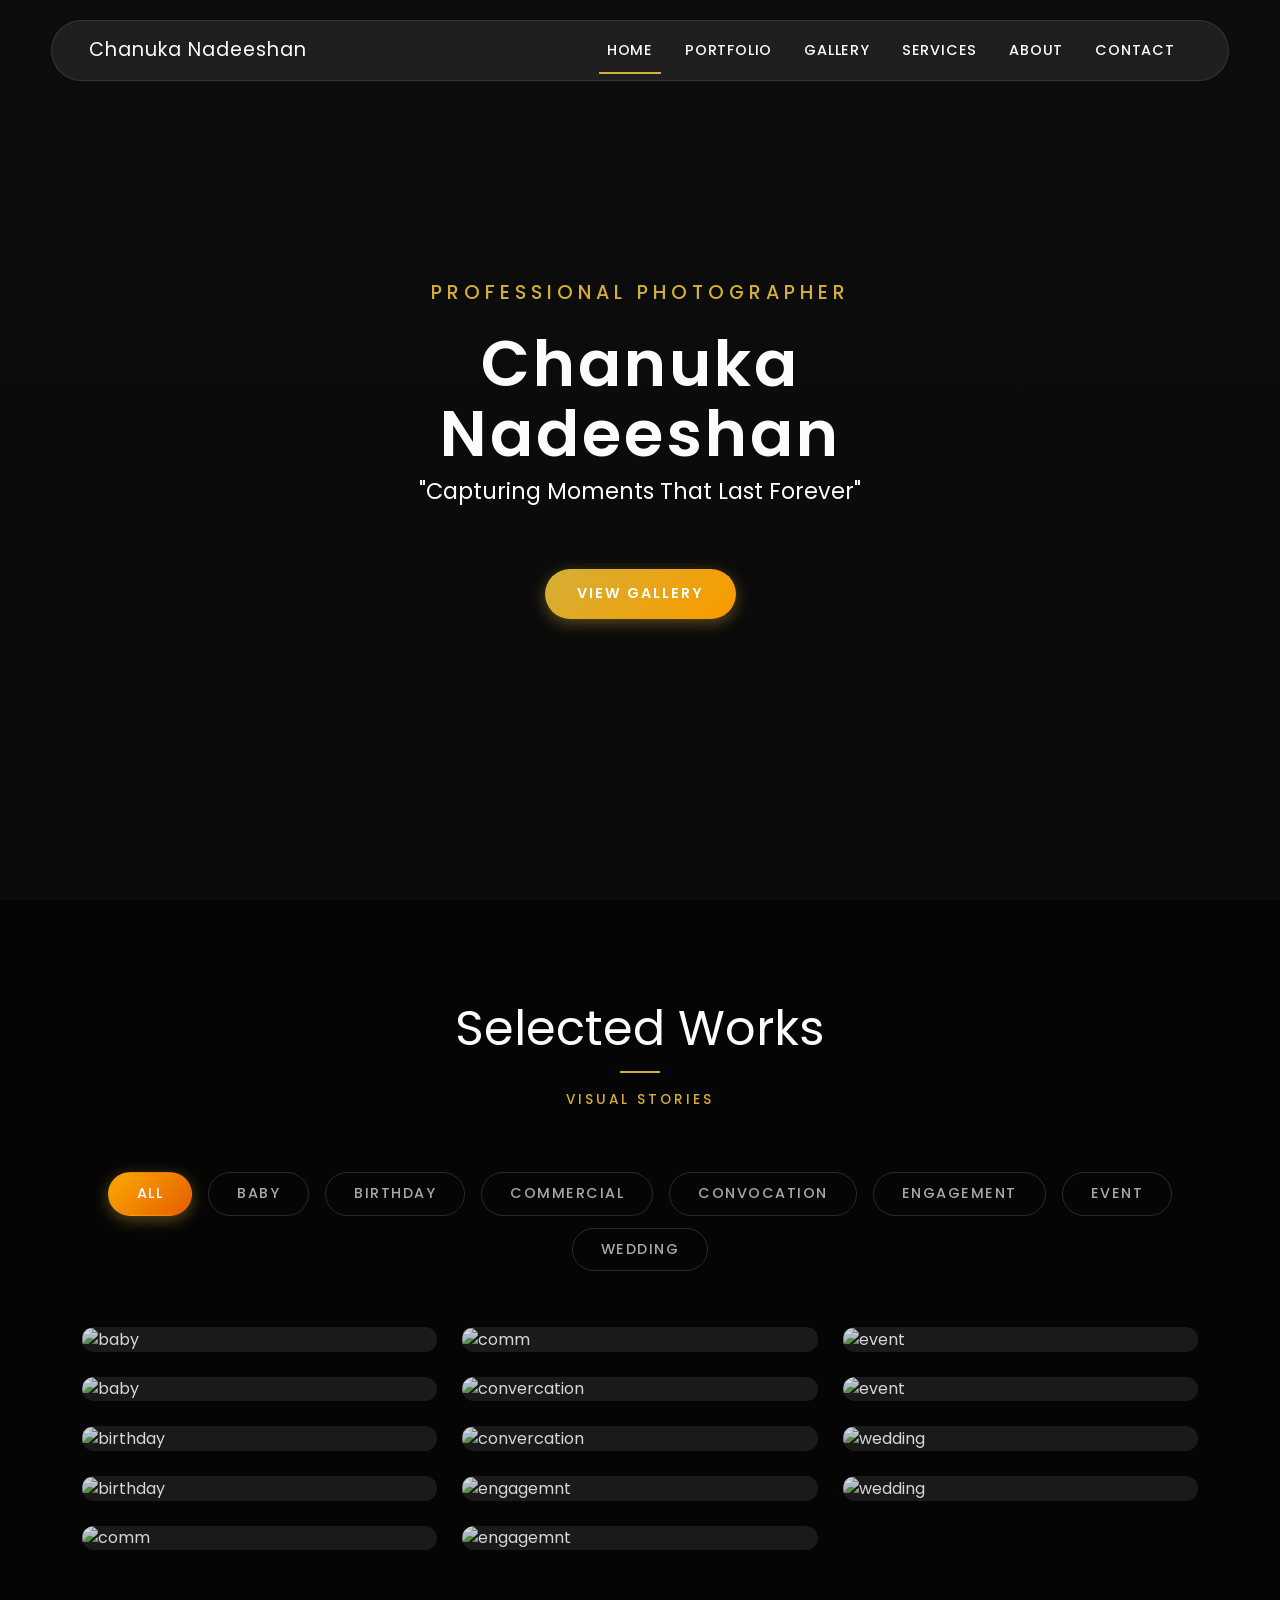
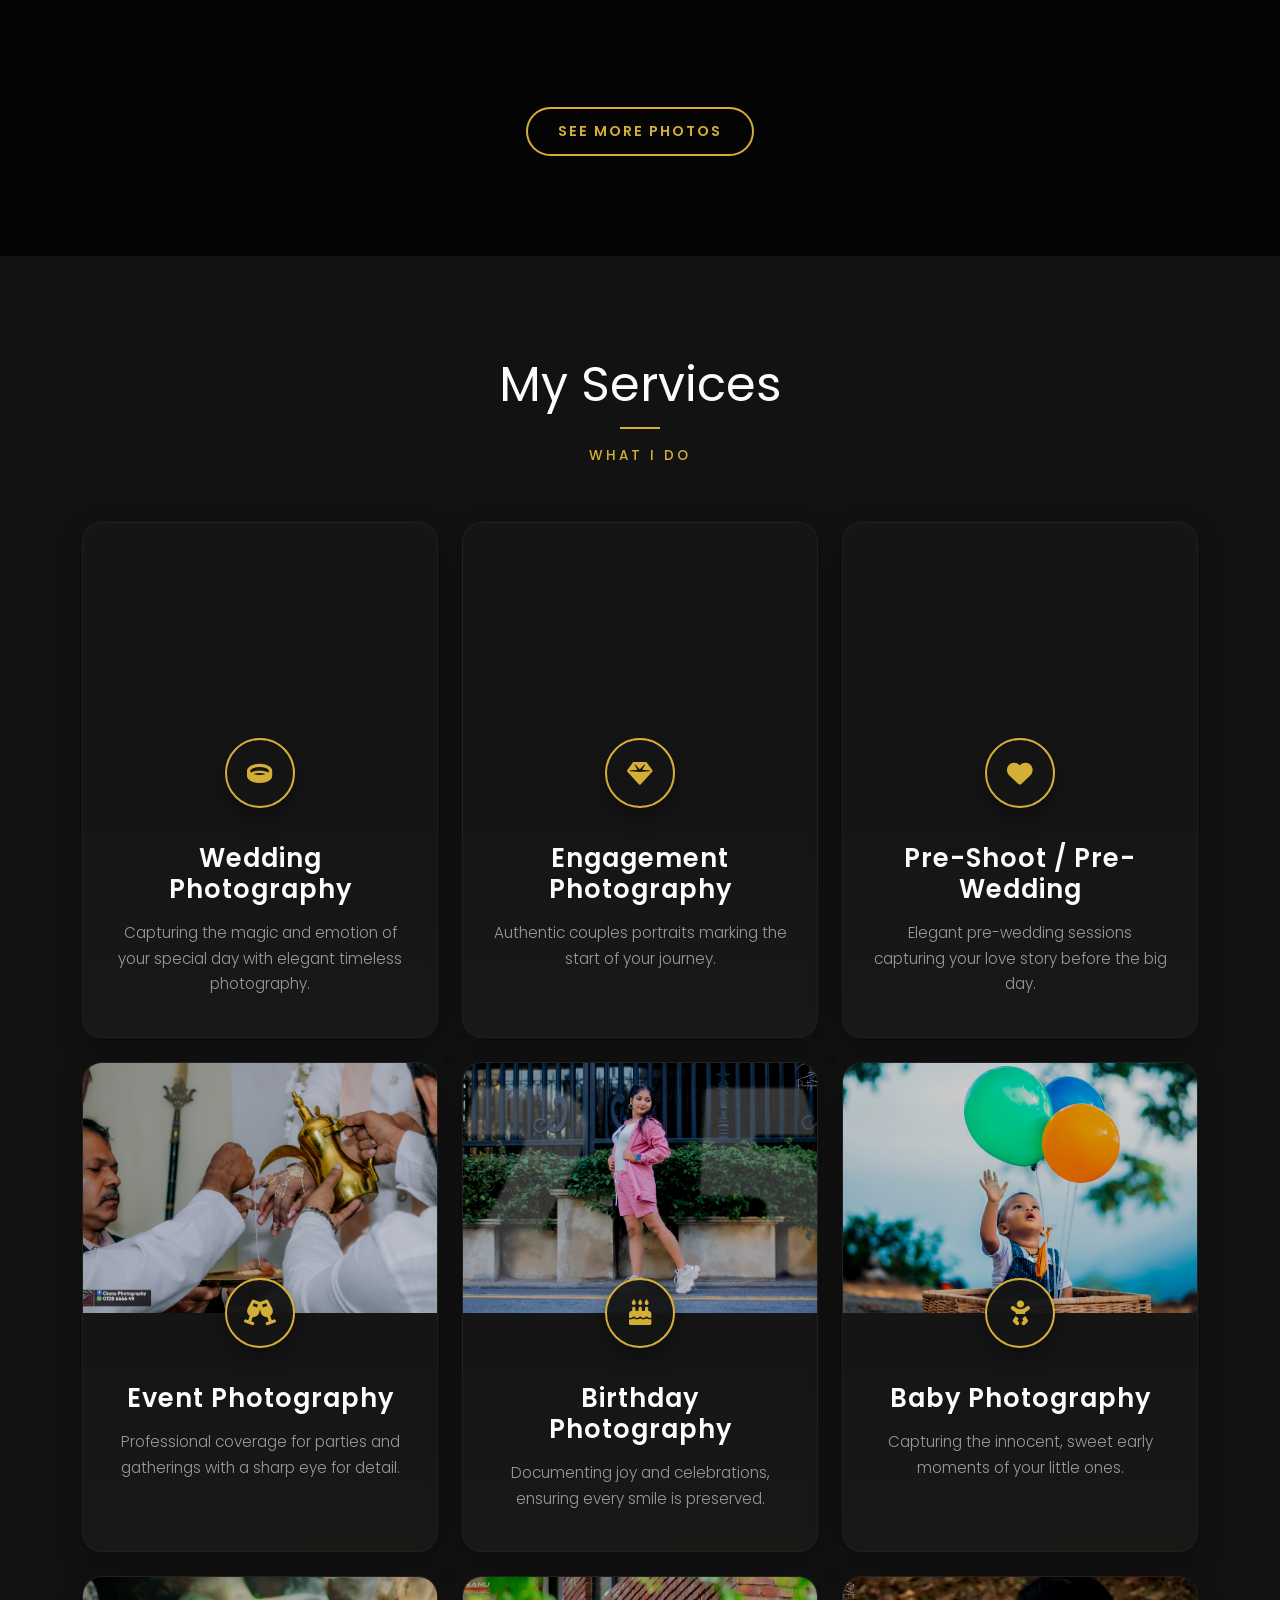
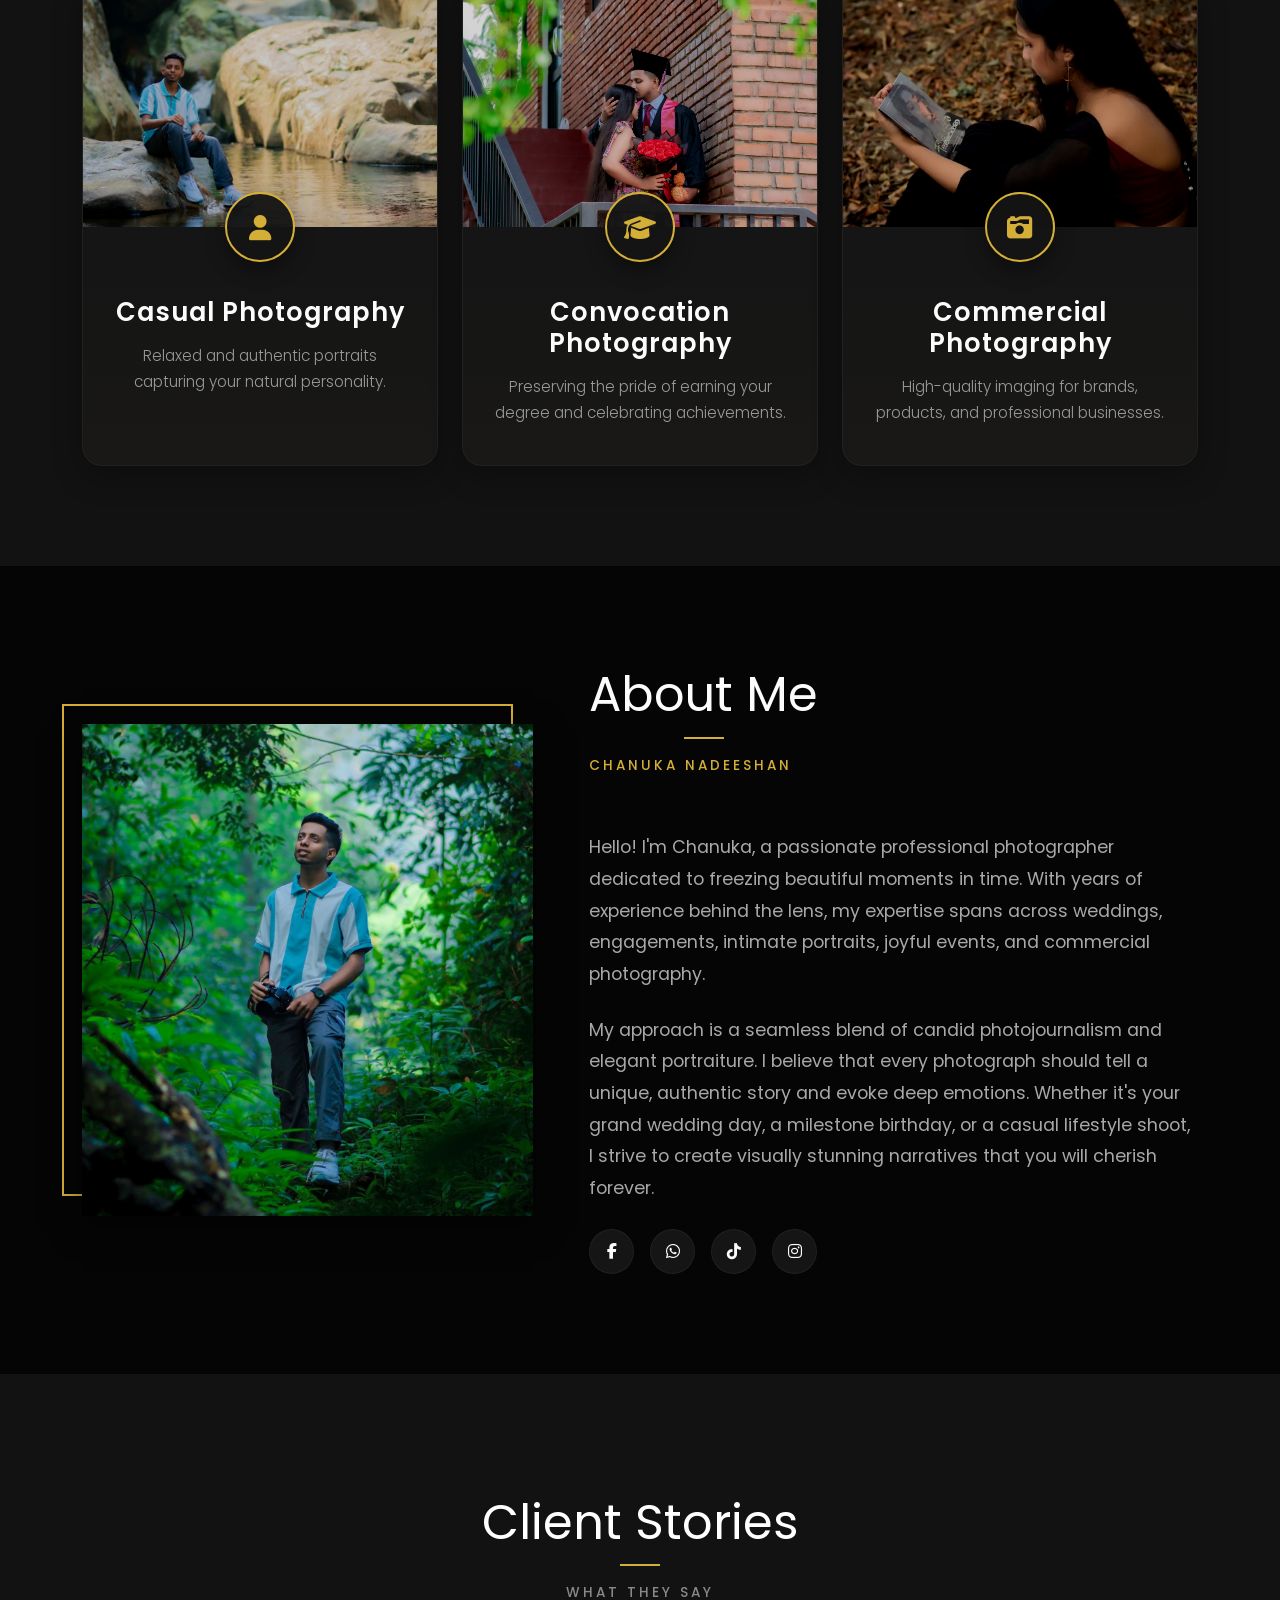
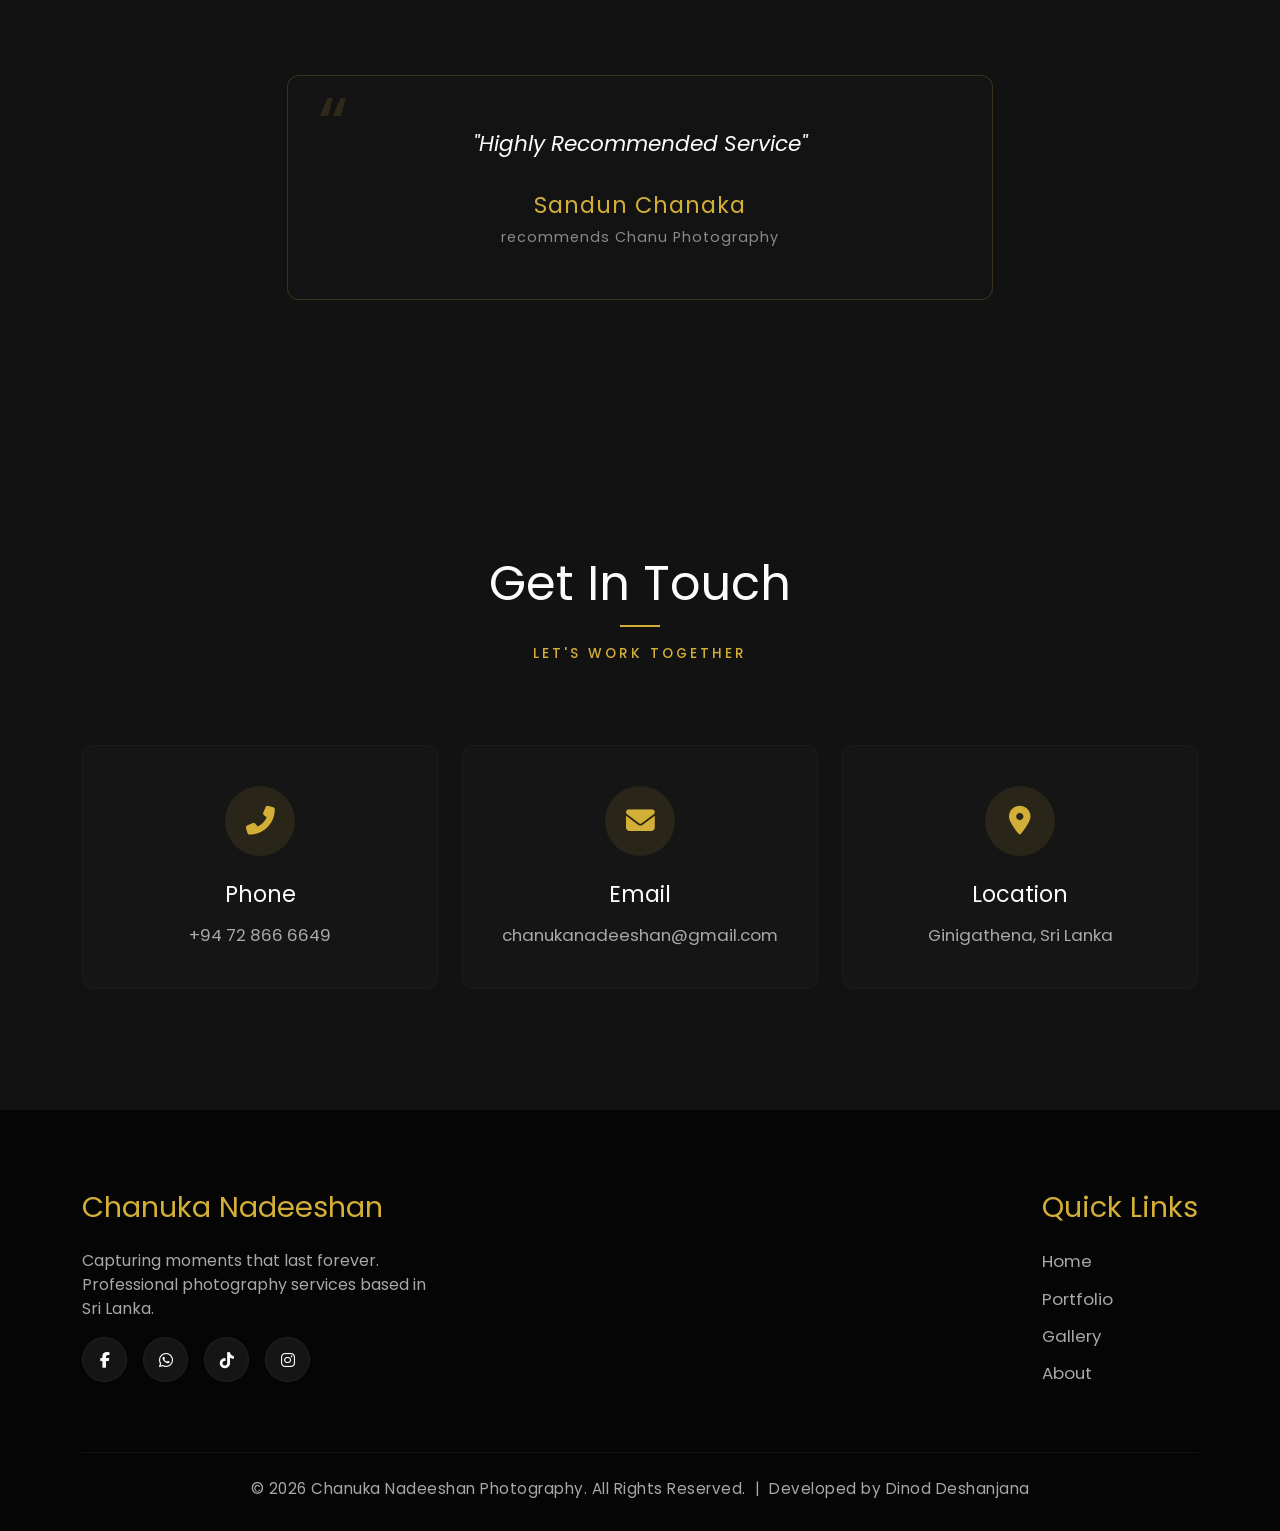
==== index.html @ 82fe2536 "Add gallery page, images, and helper scripts Adds a complete gallery feature and related assets: gal" ====
<!DOCTYPE html>
<html lang="en">

<head>
    <meta charset="UTF-8">
    <meta name="viewport" content="width=device-width, initial-scale=1.0">
    <title>Chanuka Nadeeshan | Professional Photographer</title>

    <!-- Meta SEO -->
    <meta name="description"
        content="Portfolio of Chanuka Nadeeshan, a professional photographer capturing moments that last forever. Specializing in Weddings, Birthdays, Events, Portraits, and Nature.">

    <!-- Bootstrap 5 CSS -->
    <link href="https://cdn.jsdelivr.net/npm/bootstrap@5.3.2/dist/css/bootstrap.min.css" rel="stylesheet">

    <!-- Font Awesome (Icons) -->
    <link rel="stylesheet" href="https://cdnjs.cloudflare.com/ajax/libs/font-awesome/6.4.2/css/all.min.css">

    <!-- Custom CSS -->
    <link rel="stylesheet" href="style.css">
    <link rel="preload"
        href="https://images.unsplash.com/photo-1492691527719-9d1e07e534b4?w=1800&auto=format&fit=crop&q=80" as="image"
        fetchpriority="high">
</head>

<body data-bs-spy="scroll" data-bs-target="#mainNav" data-bs-offset="70">

    <!-- Navigation Bar -->
    <nav class="navbar navbar-expand-lg fixed-top" id="mainNav">
        <div class="container">
            <a class="navbar-brand" href="#home">Chanuka Nadeeshan</a>
            <button class="navbar-toggler" type="button" data-bs-toggle="collapse" data-bs-target="#navbarResponsive"
                aria-controls="navbarResponsive" aria-expanded="false" aria-label="Toggle navigation">
                <i class="fas fa-bars"></i>
            </button>
            <div class="collapse navbar-collapse" id="navbarResponsive">
                <ul class="navbar-nav ms-auto py-4 py-lg-0">
                    <li class="nav-item"><a class="nav-link active" href="#home">Home</a></li>
                    <li class="nav-item"><a class="nav-link" href="#portfolio">Portfolio</a></li>
                    <li class="nav-item"><a class="nav-link" href="gallery.html">Gallery</a></li>
                    <li class="nav-item"><a class="nav-link" href="#services">Services</a></li>
                    <li class="nav-item"><a class="nav-link" href="#about">About</a></li>
                    <li class="nav-item"><a class="nav-link" href="#contact">Contact</a></li>
                </ul>
            </div>
        </div>
    </nav>

    <!-- Hero Section -->
    <header class="hero" id="home">
        <div class="container">
            <div class="row align-items-center justify-content-center">
                <div class="col-lg-10 col-xl-8">
                    <div class="hero-content">
                        <h2 class="hero-subtitle">Professional Photographer</h2>
                        <h1 class="hero-title">Chanuka Nadeeshan</h1>
                        <p class="hero-tagline">"Capturing Moments That Last Forever"</p>
                        <a href="gallery.html" class="btn btn-primary btn-lg mt-3">View Gallery</a>
                    </div>
                </div>
            </div>
        </div>
    </header>

    <!-- Featured Gallery Section -->
    <section class="featured-gallery" id="portfolio">
        <div class="container">
            <div class="text-center mb-5 animate-on-scroll fade-up">
                <h2 class="section-title">Selected Works</h2>
                <span class="section-subtitle">Visual Stories</span>
            </div>

            <!-- Filter Buttons -->
            <div class="filter-container text-center animate-on-scroll fade-up delay-100">
                <button class="filter-btn active" data-filter="all">All</button>
                <button class="filter-btn" data-filter="baby">Baby</button>
                <button class="filter-btn" data-filter="birthday">Birthday</button>
                <button class="filter-btn" data-filter="comm">Commercial</button>
                <button class="filter-btn" data-filter="convercation">Convocation</button>
                <button class="filter-btn" data-filter="engagemnt">Engagement</button>
                <button class="filter-btn" data-filter="event">Event</button>
                <button class="filter-btn" data-filter="wedding">Wedding</button>
            </div>

            <!-- Masonry Grid Layout -->
            <div class="gallery-masonry" id="homeGalleryContainer">
                <!-- Baby -->
                <div class="gallery-grid-item baby featured animate-on-scroll fade-up" data-bs-toggle="modal"
                    data-bs-target="#lightboxModal" data-bs-img="Photos/baby/DSC_1421 copy.jpg" data-bs-caption="Baby">
                    <img loading="lazy" decoding="async" decoding="async" src="Photos/baby/DSC_1421 copy.jpg"
                        alt="baby">
                    <i class="fas fa-search-plus overlay-icon"></i>
                </div>
                <div class="gallery-grid-item baby featured animate-on-scroll fade-up" data-bs-toggle="modal"
                    data-bs-target="#lightboxModal" data-bs-img="Photos/baby/DSC_1616 copy.jpg" data-bs-caption="Baby">
                    <img loading="lazy" decoding="async" decoding="async" src="Photos/baby/DSC_1616 copy.jpg"
                        alt="baby">
                    <i class="fas fa-search-plus overlay-icon"></i>
                </div>
                <div class="gallery-grid-item baby animate-on-scroll fade-up" data-bs-toggle="modal"
                    data-bs-target="#lightboxModal" data-bs-img="Photos/baby/DSC_0189 copy.jpg" data-bs-caption="Baby">
                    <img loading="lazy" decoding="async" decoding="async" src="Photos/baby/DSC_0189 copy.jpg"
                        alt="baby">
                    <i class="fas fa-search-plus overlay-icon"></i>
                </div>
                <div class="gallery-grid-item baby animate-on-scroll fade-up" data-bs-toggle="modal"
                    data-bs-target="#lightboxModal" data-bs-img="Photos/baby/DSC_0196 copy.jpg" data-bs-caption="Baby">
                    <img loading="lazy" decoding="async" decoding="async" src="Photos/baby/DSC_0196 copy.jpg"
                        alt="baby">
                    <i class="fas fa-search-plus overlay-icon"></i>
                </div>
                <div class="gallery-grid-item baby animate-on-scroll fade-up" data-bs-toggle="modal"
                    data-bs-target="#lightboxModal" data-bs-img="Photos/baby/DSC_0201 copy1.jpg" data-bs-caption="Baby">
                    <img loading="lazy" decoding="async" decoding="async" src="Photos/baby/DSC_0201 copy1.jpg"
                        alt="baby">
                    <i class="fas fa-search-plus overlay-icon"></i>
                </div>
                <div class="gallery-grid-item baby animate-on-scroll fade-up" data-bs-toggle="modal"
                    data-bs-target="#lightboxModal" data-bs-img="Photos/baby/DSC_0809-Edit.jpg" data-bs-caption="Baby">
                    <img loading="lazy" decoding="async" decoding="async" src="Photos/baby/DSC_0809-Edit.jpg"
                        alt="baby">
                    <i class="fas fa-search-plus overlay-icon"></i>
                </div>

                <!-- Birthday -->
                <div class="gallery-grid-item birthday featured animate-on-scroll fade-up" data-bs-toggle="modal"
                    data-bs-target="#lightboxModal" data-bs-img="Photos/birthday/1.jpg" data-bs-caption="Birthday">
                    <img loading="lazy" decoding="async" decoding="async" src="Photos/birthday/1.jpg" alt="birthday">
                    <i class="fas fa-search-plus overlay-icon"></i>
                </div>
                <div class="gallery-grid-item birthday featured animate-on-scroll fade-up" data-bs-toggle="modal"
                    data-bs-target="#lightboxModal" data-bs-img="Photos/birthday/reguni-38 copy.jpg"
                    data-bs-caption="Birthday">
                    <img loading="lazy" decoding="async" decoding="async" src="Photos/birthday/reguni-38 copy.jpg"
                        alt="birthday">
                    <i class="fas fa-search-plus overlay-icon"></i>
                </div>
                <div class="gallery-grid-item birthday animate-on-scroll fade-up" data-bs-toggle="modal"
                    data-bs-target="#lightboxModal" data-bs-img="Photos/birthday/reguni-26 copy.jpg"
                    data-bs-caption="Birthday">
                    <img loading="lazy" decoding="async" decoding="async" src="Photos/birthday/reguni-26 copy.jpg"
                        alt="birthday">
                    <i class="fas fa-search-plus overlay-icon"></i>
                </div>
                <div class="gallery-grid-item birthday animate-on-scroll fade-up" data-bs-toggle="modal"
                    data-bs-target="#lightboxModal" data-bs-img="Photos/birthday/reguni-38 copy.jpg"
                    data-bs-caption="Birthday">
                    <img loading="lazy" decoding="async" decoding="async" src="Photos/birthday/reguni-38 copy.jpg"
                        alt="birthday">
                    <i class="fas fa-search-plus overlay-icon"></i>
                </div>
                <div class="gallery-grid-item birthday animate-on-scroll fade-up" data-bs-toggle="modal"
                    data-bs-target="#lightboxModal" data-bs-img="Photos/birthday/reguni-48 copy.jpg"
                    data-bs-caption="Birthday">
                    <img loading="lazy" decoding="async" decoding="async" src="Photos/birthday/reguni-48 copy.jpg"
                        alt="birthday">
                    <i class="fas fa-search-plus overlay-icon"></i>
                </div>
                <div class="gallery-grid-item birthday animate-on-scroll fade-up" data-bs-toggle="modal"
                    data-bs-target="#lightboxModal" data-bs-img="Photos/birthday/reguni-52 copy.jpg"
                    data-bs-caption="Birthday">
                    <img loading="lazy" decoding="async" decoding="async" src="Photos/birthday/reguni-52 copy.jpg"
                        alt="birthday">
                    <i class="fas fa-search-plus overlay-icon"></i>
                </div>

                <!-- Commercial -->
                <div class="gallery-grid-item comm featured animate-on-scroll fade-up" data-bs-toggle="modal"
                    data-bs-target="#lightboxModal" data-bs-img="Photos/comm/14.jpg" data-bs-caption="Commercial">
                    <img loading="lazy" decoding="async" decoding="async" src="Photos/comm/14.jpg" alt="comm">
                    <i class="fas fa-search-plus overlay-icon"></i>
                </div>
                <div class="gallery-grid-item comm featured animate-on-scroll fade-up" data-bs-toggle="modal"
                    data-bs-target="#lightboxModal" data-bs-img="Photos/comm/11.jpg" data-bs-caption="Commercial">
                    <img loading="lazy" decoding="async" decoding="async" src="Photos/comm/11.jpg" alt="comm">
                    <i class="fas fa-search-plus overlay-icon"></i>
                </div>
                <div class="gallery-grid-item comm animate-on-scroll fade-up" data-bs-toggle="modal"
                    data-bs-target="#lightboxModal" data-bs-img="Photos/comm/14.jpg" data-bs-caption="Commercial">
                    <img loading="lazy" decoding="async" decoding="async" src="Photos/comm/14.jpg" alt="comm">
                    <i class="fas fa-search-plus overlay-icon"></i>
                </div>
                <div class="gallery-grid-item comm animate-on-scroll fade-up" data-bs-toggle="modal"
                    data-bs-target="#lightboxModal" data-bs-img="Photos/comm/15.jpg" data-bs-caption="Commercial">
                    <img loading="lazy" decoding="async" decoding="async" src="Photos/comm/15.jpg" alt="comm">
                    <i class="fas fa-search-plus overlay-icon"></i>
                </div>
                <div class="gallery-grid-item comm animate-on-scroll fade-up" data-bs-toggle="modal"
                    data-bs-target="#lightboxModal" data-bs-img="Photos/comm/2.jpg" data-bs-caption="Commercial">
                    <img loading="lazy" decoding="async" decoding="async" src="Photos/comm/2.jpg" alt="comm">
                    <i class="fas fa-search-plus overlay-icon"></i>
                </div>
                <div class="gallery-grid-item comm animate-on-scroll fade-up" data-bs-toggle="modal"
                    data-bs-target="#lightboxModal" data-bs-img="Photos/comm/21.jpg" data-bs-caption="Commercial">
                    <img loading="lazy" decoding="async" decoding="async" src="Photos/comm/21.jpg" alt="comm">
                    <i class="fas fa-search-plus overlay-icon"></i>
                </div>

                <!-- Convocation -->
                <div class="gallery-grid-item convercation featured animate-on-scroll fade-up" data-bs-toggle="modal"
                    data-bs-target="#lightboxModal" data-bs-img="Photos/convercation/DSC_0241-Edit copy.jpg"
                    data-bs-caption="Convocation">
                    <img loading="lazy" decoding="async" decoding="async"
                        src="Photos/convercation/DSC_0241-Edit copy.jpg" alt="convercation">
                    <i class="fas fa-search-plus overlay-icon"></i>
                </div>
                <div class="gallery-grid-item convercation featured animate-on-scroll fade-up" data-bs-toggle="modal"
                    data-bs-target="#lightboxModal" data-bs-img="Photos/convercation/DSC_0113-Edit.jpg"
                    data-bs-caption="Convocation">
                    <img loading="lazy" decoding="async" decoding="async" src="Photos/convercation/DSC_0113-Edit.jpg"
                        alt="convercation">
                    <i class="fas fa-search-plus overlay-icon"></i>
                </div>
                <div class="gallery-grid-item convercation animate-on-scroll fade-up" data-bs-toggle="modal"
                    data-bs-target="#lightboxModal" data-bs-img="Photos/convercation/DSC_0059-Edit-2 copy.jpg"
                    data-bs-caption="Convocation">
                    <img loading="lazy" decoding="async" decoding="async"
                        src="Photos/convercation/DSC_0059-Edit-2 copy.jpg" alt="convercation">
                    <i class="fas fa-search-plus overlay-icon"></i>
                </div>
                <div class="gallery-grid-item convercation animate-on-scroll fade-up" data-bs-toggle="modal"
                    data-bs-target="#lightboxModal" data-bs-img="Photos/convercation/DSC_0061-Edit copy.jpg"
                    data-bs-caption="Convocation">
                    <img loading="lazy" decoding="async" decoding="async"
                        src="Photos/convercation/DSC_0061-Edit copy.jpg" alt="convercation">
                    <i class="fas fa-search-plus overlay-icon"></i>
                </div>
                <div class="gallery-grid-item convercation animate-on-scroll fade-up" data-bs-toggle="modal"
                    data-bs-target="#lightboxModal" data-bs-img="Photos/convercation/DSC_0094-Edit copy.jpg"
                    data-bs-caption="Convocation">
                    <img loading="lazy" decoding="async" decoding="async"
                        src="Photos/convercation/DSC_0094-Edit copy.jpg" alt="convercation">
                    <i class="fas fa-search-plus overlay-icon"></i>
                </div>
                <div class="gallery-grid-item convercation animate-on-scroll fade-up" data-bs-toggle="modal"
                    data-bs-target="#lightboxModal" data-bs-img="Photos/convercation/DSC_0113-Edit.jpg"
                    data-bs-caption="Convocation">
                    <img loading="lazy" decoding="async" decoding="async" src="Photos/convercation/DSC_0113-Edit.jpg"
                        alt="convercation">
                    <i class="fas fa-search-plus overlay-icon"></i>
                </div>

                <!-- Engagement -->
                <div class="gallery-grid-item engagemnt featured animate-on-scroll fade-up" data-bs-toggle="modal"
                    data-bs-target="#lightboxModal" data-bs-img="Photos/engagemnt/DSC_0754-Edit copy.jpg"
                    data-bs-caption="Engagement">
                    <img loading="lazy" decoding="async" decoding="async" src="Photos/engagemnt/DSC_0754-Edit copy.jpg"
                        alt="engagemnt">
                    <i class="fas fa-search-plus overlay-icon"></i>
                </div>
                <div class="gallery-grid-item engagemnt featured animate-on-scroll fade-up" data-bs-toggle="modal"
                    data-bs-target="#lightboxModal" data-bs-img="Photos/engagemnt/DSC_0201 copy.jpg"
                    data-bs-caption="Engagement">
                    <img loading="lazy" decoding="async" decoding="async" src="Photos/engagemnt/DSC_0201 copy.jpg"
                        alt="engagemnt">
                    <i class="fas fa-search-plus overlay-icon"></i>
                </div>
                <div class="gallery-grid-item engagemnt animate-on-scroll fade-up" data-bs-toggle="modal"
                    data-bs-target="#lightboxModal" data-bs-img="Photos/engagemnt/DSC_0201 copy.jpg"
                    data-bs-caption="Engagement">
                    <img loading="lazy" decoding="async" decoding="async" src="Photos/engagemnt/DSC_0201 copy.jpg"
                        alt="engagemnt">
                    <i class="fas fa-search-plus overlay-icon"></i>
                </div>
                <div class="gallery-grid-item engagemnt animate-on-scroll fade-up" data-bs-toggle="modal"
                    data-bs-target="#lightboxModal" data-bs-img="Photos/engagemnt/DSC_0204 copy.jpg"
                    data-bs-caption="Engagement">
                    <img loading="lazy" decoding="async" decoding="async" src="Photos/engagemnt/DSC_0204 copy.jpg"
                        alt="engagemnt">
                    <i class="fas fa-search-plus overlay-icon"></i>
                </div>
                <div class="gallery-grid-item engagemnt animate-on-scroll fade-up" data-bs-toggle="modal"
                    data-bs-target="#lightboxModal" data-bs-img="Photos/engagemnt/DSC_0592-Edit copy.jpg"
                    data-bs-caption="Engagement">
                    <img loading="lazy" decoding="async" decoding="async" src="Photos/engagemnt/DSC_0592-Edit copy.jpg"
                        alt="engagemnt">
                    <i class="fas fa-search-plus overlay-icon"></i>
                </div>
                <div class="gallery-grid-item engagemnt animate-on-scroll fade-up" data-bs-toggle="modal"
                    data-bs-target="#lightboxModal" data-bs-img="Photos/engagemnt/DSC_0664-Edit copy.jpg"
                    data-bs-caption="Engagement">
                    <img loading="lazy" decoding="async" decoding="async" src="Photos/engagemnt/DSC_0664-Edit copy.jpg"
                        alt="engagemnt">
                    <i class="fas fa-search-plus overlay-icon"></i>
                </div>

                <!-- Event -->
                <div class="gallery-grid-item event featured animate-on-scroll fade-up" data-bs-toggle="modal"
                    data-bs-target="#lightboxModal" data-bs-img="Photos/event/DSC_0273.jpg" data-bs-caption="Events">
                    <img loading="lazy" decoding="async" decoding="async" src="Photos/event/DSC_0273.jpg" alt="event">
                    <i class="fas fa-search-plus overlay-icon"></i>
                </div>
                <div class="gallery-grid-item event featured animate-on-scroll fade-up" data-bs-toggle="modal"
                    data-bs-target="#lightboxModal" data-bs-img="Photos/event/DSC_0471.jpg" data-bs-caption="Events">
                    <img loading="lazy" decoding="async" decoding="async" src="Photos/event/DSC_0471.jpg" alt="event">
                    <i class="fas fa-search-plus overlay-icon"></i>
                </div>
                <div class="gallery-grid-item event animate-on-scroll fade-up" data-bs-toggle="modal"
                    data-bs-target="#lightboxModal" data-bs-img="Photos/event/DSC_0348.jpg" data-bs-caption="Events">
                    <img loading="lazy" decoding="async" decoding="async" src="Photos/event/DSC_0348.jpg" alt="event">
                    <i class="fas fa-search-plus overlay-icon"></i>
                </div>
                <div class="gallery-grid-item event animate-on-scroll fade-up" data-bs-toggle="modal"
                    data-bs-target="#lightboxModal" data-bs-img="Photos/event/DSC_0363.jpg" data-bs-caption="Events">
                    <img loading="lazy" decoding="async" decoding="async" src="Photos/event/DSC_0363.jpg" alt="event">
                    <i class="fas fa-search-plus overlay-icon"></i>
                </div>
                <div class="gallery-grid-item event animate-on-scroll fade-up" data-bs-toggle="modal"
                    data-bs-target="#lightboxModal" data-bs-img="Photos/event/DSC_0372.jpg" data-bs-caption="Events">
                    <img loading="lazy" decoding="async" decoding="async" src="Photos/event/DSC_0372.jpg" alt="event">
                    <i class="fas fa-search-plus overlay-icon"></i>
                </div>
                <div class="gallery-grid-item event animate-on-scroll fade-up" data-bs-toggle="modal"
                    data-bs-target="#lightboxModal" data-bs-img="Photos/event/DSC_0426.jpg" data-bs-caption="Events">
                    <img loading="lazy" decoding="async" decoding="async" src="Photos/event/DSC_0426.jpg" alt="event">
                    <i class="fas fa-search-plus overlay-icon"></i>
                </div>

                <!-- Wedding -->
                <div class="gallery-grid-item wedding featured animate-on-scroll fade-up" data-bs-toggle="modal"
                    data-bs-target="#lightboxModal" data-bs-img="Photos/wedding/DSC_0071 copy.jpg"
                    data-bs-caption="Wedding">
                    <img loading="lazy" decoding="async" decoding="async" src="Photos/wedding/DSC_0071 copy.jpg"
                        alt="wedding">
                    <i class="fas fa-search-plus overlay-icon"></i>
                </div>
                <div class="gallery-grid-item wedding featured animate-on-scroll fade-up" data-bs-toggle="modal"
                    data-bs-target="#lightboxModal" data-bs-img="Photos/wedding/DSC_1024 copy.jpg"
                    data-bs-caption="Wedding">
                    <img loading="lazy" decoding="async" decoding="async" src="Photos/wedding/DSC_1024 copy.jpg"
                        alt="wedding">
                    <i class="fas fa-search-plus overlay-icon"></i>
                </div>
                <div class="gallery-grid-item wedding animate-on-scroll fade-up" data-bs-toggle="modal"
                    data-bs-target="#lightboxModal" data-bs-img="Photos/wedding/DSC_0137 copy.jpg"
                    data-bs-caption="Wedding">
                    <img loading="lazy" decoding="async" decoding="async" src="Photos/wedding/DSC_0137 copy.jpg"
                        alt="wedding">
                    <i class="fas fa-search-plus overlay-icon"></i>
                </div>
                <div class="gallery-grid-item wedding animate-on-scroll fade-up" data-bs-toggle="modal"
                    data-bs-target="#lightboxModal" data-bs-img="Photos/wedding/DSC_0149 copy.jpg"
                    data-bs-caption="Wedding">
                    <img loading="lazy" decoding="async" decoding="async" src="Photos/wedding/DSC_0149 copy.jpg"
                        alt="wedding">
                    <i class="fas fa-search-plus overlay-icon"></i>
                </div>
                <div class="gallery-grid-item wedding animate-on-scroll fade-up" data-bs-toggle="modal"
                    data-bs-target="#lightboxModal" data-bs-img="Photos/wedding/DSC_0159 copy.jpg"
                    data-bs-caption="Wedding">
                    <img loading="lazy" decoding="async" decoding="async" src="Photos/wedding/DSC_0159 copy.jpg"
                        alt="wedding">
                    <i class="fas fa-search-plus overlay-icon"></i>
                </div>
                <div class="gallery-grid-item wedding animate-on-scroll fade-up" data-bs-toggle="modal"
                    data-bs-target="#lightboxModal" data-bs-img="Photos/wedding/DSC_0844 copy.jpg"
                    data-bs-caption="Wedding">
                    <img loading="lazy" decoding="async" decoding="async" src="Photos/wedding/DSC_0844 copy.jpg"
                        alt="wedding">
                    <i class="fas fa-search-plus overlay-icon"></i>
                </div>
            </div>

            <div class="text-center mt-5">
                <a href="gallery.html" class="btn btn-outline-primary">See More Photos</a>
            </div>
        </div>
    </section>

    <!-- Services Section -->
    <section class="services" id="services">
        <div class="container">
            <div class="text-center mb-5 animate-on-scroll fade-up">
                <h2 class="section-title">My Services</h2>
                <span class="section-subtitle">What I Do</span>
            </div>

            <div class="row g-4 justify-content-center">
                <!-- Wedding Photography -->
                <div class="col-lg-4 col-md-6 animate-on-scroll fade-up">
                    <div class="service-card">
                        <div class="service-img-wrapper">
                            <img loading="lazy" decoding="async" decoding="async" src="Service/wedding.jpg"
                                alt="Wedding Photography" class="service-img">
                        </div>
                        <div class="service-icon-overlay">
                            <i class="fas fa-ring"></i>
                        </div>
                        <div class="service-content">
                            <h3 class="service-title">Wedding Photography</h3>
                            <p class="service-desc">Capturing the magic and emotion of your special day with elegant
                                timeless photography.</p>
                        </div>
                    </div>
                </div>
                <!-- Engagement Photography -->
                <div class="col-lg-4 col-md-6 animate-on-scroll fade-up delay-100">
                    <div class="service-card">
                        <div class="service-img-wrapper">
                            <img loading="lazy" decoding="async" decoding="async" src="Service/engagement.jpg"
                                alt="Engagement Photography" class="service-img">
                        </div>
                        <div class="service-icon-overlay">
                            <i class="fas fa-gem"></i>
                        </div>
                        <div class="service-content">
                            <h3 class="service-title">Engagement Photography</h3>
                            <p class="service-desc">Authentic couples portraits marking the start of your journey.</p>
                        </div>
                    </div>
                </div>
                <!-- Pre-Shoot / Pre-Wedding -->
                <div class="col-lg-4 col-md-6 animate-on-scroll fade-up delay-200">
                    <div class="service-card">
                        <div class="service-img-wrapper">
                            <img loading="lazy" decoding="async" decoding="async" src="Service/Pre-Shoot.jpg"
                                alt="Pre-Shoot / Pre-Wedding" class="service-img">
                        </div>
                        <div class="service-icon-overlay">
                            <i class="fas fa-heart"></i>
                        </div>
                        <div class="service-content">
                            <h3 class="service-title">Pre-Shoot / Pre-Wedding</h3>
                            <p class="service-desc">Elegant pre-wedding sessions capturing your love story before the
                                big day.</p>
                        </div>
                    </div>
                </div>
                <!-- Event Photography -->
                <div class="col-lg-4 col-md-6 animate-on-scroll fade-up">
                    <div class="service-card">
                        <div class="service-img-wrapper">
                            <img loading="lazy" decoding="async" decoding="async" src="Service/event.jpg"
                                alt="Event Photography" class="service-img">
                        </div>
                        <div class="service-icon-overlay">
                            <i class="fas fa-glass-cheers"></i>
                        </div>
                        <div class="service-content">
                            <h3 class="service-title">Event Photography</h3>
                            <p class="service-desc">Professional coverage for parties and gatherings with a sharp eye
                                for detail.</p>
                        </div>
                    </div>
                </div>
                <!-- Birthday Photography -->
                <div class="col-lg-4 col-md-6 animate-on-scroll fade-up delay-100">
                    <div class="service-card">
                        <div class="service-img-wrapper">
                            <img loading="lazy" decoding="async" decoding="async" src="Service/birthday.jpg"
                                alt="Birthday Photography" class="service-img">
                        </div>
                        <div class="service-icon-overlay">
                            <i class="fas fa-birthday-cake"></i>
                        </div>
                        <div class="service-content">
                            <h3 class="service-title">Birthday Photography</h3>
                            <p class="service-desc">Documenting joy and celebrations, ensuring every smile is preserved.
                            </p>
                        </div>
                    </div>
                </div>
                <!-- Baby Photography -->
                <div class="col-lg-4 col-md-6 animate-on-scroll fade-up delay-200">
                    <div class="service-card">
                        <div class="service-img-wrapper">
                            <img loading="lazy" decoding="async" decoding="async" src="Service/baby.jpg"
                                alt="Baby Photography" class="service-img">
                        </div>
                        <div class="service-icon-overlay">
                            <i class="fas fa-baby"></i>
                        </div>
                        <div class="service-content">
                            <h3 class="service-title">Baby Photography</h3>
                            <p class="service-desc">Capturing the innocent, sweet early moments of your little ones.</p>
                        </div>
                    </div>
                </div>
                <!-- Casual Photography -->
                <div class="col-lg-4 col-md-6 animate-on-scroll fade-up">
                    <div class="service-card">
                        <div class="service-img-wrapper">
                            <img loading="lazy" decoding="async" decoding="async"
                                src="Service/580542432_122179548122385580_4449169426043142491_n.jpg"
                                alt="Casual Photography" class="service-img">
                        </div>
                        <div class="service-icon-overlay">
                            <i class="fas fa-user"></i>
                        </div>
                        <div class="service-content">
                            <h3 class="service-title">Casual Photography</h3>
                            <p class="service-desc">Relaxed and authentic portraits capturing your natural personality.
                            </p>
                        </div>
                    </div>
                </div>
                <!-- Convocation Photography -->
                <div class="col-lg-4 col-md-6 animate-on-scroll fade-up delay-100">
                    <div class="service-card">
                        <div class="service-img-wrapper">
                            <img loading="lazy" decoding="async" decoding="async" src="Service/DSC_0113-Edit.webp"
                                alt="Convocation Photography" class="service-img">
                        </div>
                        <div class="service-icon-overlay">
                            <i class="fas fa-graduation-cap"></i>
                        </div>
                        <div class="service-content">
                            <h3 class="service-title">Convocation Photography</h3>
                            <p class="service-desc">Preserving the pride of earning your degree and celebrating
                                achievements.</p>
                        </div>
                    </div>
                </div>
                <!-- Commercial Photography -->
                <div class="col-lg-4 col-md-6 animate-on-scroll fade-up delay-200">
                    <div class="service-card">
                        <div class="service-img-wrapper">
                            <img loading="lazy" decoding="async" decoding="async" src="Service/Commercial.jpg"
                                alt="Commercial Photography" class="service-img">
                        </div>
                        <div class="service-icon-overlay">
                            <i class="fas fa-camera-retro"></i>
                        </div>
                        <div class="service-content">
                            <h3 class="service-title">Commercial Photography</h3>
                            <p class="service-desc">High-quality imaging for brands, products, and professional
                                businesses.</p>
                        </div>
                    </div>
                </div>
            </div>
        </div>
    </section>

    <!-- About Section -->
    <section class="about" id="about">
        <div class="container">
            <div class="row align-items-center">
                <div class="col-lg-5 mb-5 mb-lg-0 animate-on-scroll fade-right">
                    <div class="about-img-wrapper">
                        <!-- Placeholder for Photographer Image -->
                        <img src="chanu.jpg" alt="Chanuka Nadeeshan" class="about-img">
                    </div>
                </div>
                <div class="col-lg-7 animate-on-scroll fade-left">
                    <div class="about-text">
                        <h2 class="section-title">About Me</h2>
                        <span class="section-subtitle">Chanuka Nadeeshan</span>
                        <p class="mb-4">Hello! I'm Chanuka, a passionate professional photographer dedicated to freezing
                            beautiful moments in time. With years of experience behind the lens, my expertise spans across 
                            weddings, engagements, intimate portraits, joyful events, and commercial photography.</p>
                        <p class="mb-4">My approach is a seamless blend of candid photojournalism and elegant portraiture. 
                            I believe that every photograph should tell a unique, authentic story and evoke deep emotions. 
                            Whether it's your grand wedding day, a milestone birthday, or a casual lifestyle shoot, I strive to 
                            create visually stunning narratives that you will cherish forever.</p>

                        <div class="social-icons mt-4">
                            <a href="https://www.facebook.com/profile.php?id=61561567408333" target="_blank"
                                aria-label="Facebook"><i class="fab fa-facebook-f"></i></a>
                            <a href="https://wa.me/94728666649" target="_blank" aria-label="WhatsApp"><i
                                    class="fab fa-whatsapp"></i></a>
                            <a href="https://www.tiktok.com/@chanu_photography_?is_from_webapp=1&sender_device=pc"
                                target="_blank" aria-label="TikTok"><i class="fab fa-tiktok"></i></a>
                            <a href="https://www.instagram.com/chanuka_nadeeshan_/" target="_blank"
                                aria-label="Instagram"><i class="fab fa-instagram"></i></a>
                        </div>
                    </div>
                </div>
            </div>
        </div>
    </section>

    <!-- Testimonials -->
    <section class="testimonials">
        <div class="container text-center">
            <h2 class="section-title text-white animate-on-scroll fade-up">Client Stories</h2>
            <span class="section-subtitle text-white-50 animate-on-scroll fade-up delay-100">What they say</span>

            <div class="row justify-content-center mt-5">
                <div class="col-lg-8 animate-on-scroll zoom-in delay-200">
                    <div class="testimonial-card">
                        <p class="testimonial-text">"Highly Recommended Service"</p>
                        <h5 class="client-name">Sandun Chanaka</h5>
                        <p class="text-white-50 mt-2 mb-0" style="font-size: 0.9rem; letter-spacing: 1px;">recommends
                            Chanu Photography</p>
                    </div>
                </div>
            </div>
        </div>
    </section>

    <!-- Contact Section -->
    <section class="contact" id="contact">
        <div class="container">
            <div class="text-center mb-5 animate-on-scroll fade-up">
                <h2 class="section-title">Get In Touch</h2>
                <span class="section-subtitle">Let's Work Together</span>
            </div>

            <div class="row g-4 justify-content-center mt-2">
                <div class="col-lg-4 col-md-6 animate-on-scroll fade-up">
                    <div class="contact-card">
                        <div class="contact-icon-wrapper">
                            <i class="fas fa-phone-alt"></i>
                        </div>
                        <h4 class="contact-card-title">Phone</h4>
                        <p class="contact-card-text">+94 72 866 6649</p>
                    </div>
                </div>
                <div class="col-lg-4 col-md-6 animate-on-scroll fade-up delay-100">
                    <div class="contact-card">
                        <div class="contact-icon-wrapper">
                            <i class="fas fa-envelope"></i>
                        </div>
                        <h4 class="contact-card-title">Email</h4>
                        <p class="contact-card-text">chanukanadeeshan@gmail.com</p>
                    </div>
                </div>
                <div class="col-lg-4 col-md-6 animate-on-scroll fade-up delay-200">
                    <div class="contact-card">
                        <div class="contact-icon-wrapper">
                            <i class="fas fa-map-marker-alt"></i>
                        </div>
                        <h4 class="contact-card-title">Location</h4>
                        <p class="contact-card-text">
                            Ginigathena, Sri Lanka</p>
                    </div>
                </div>
            </div>

        </div>
    </section>

    <!-- Lightbox Modal -->
    <div class="modal fade" id="lightboxModal" tabindex="-1" aria-hidden="true">
        <div class="modal-dialog modal-xl modal-dialog-centered">
            <div class="modal-content">
                <div class="modal-header">
                    <button type="button" class="btn-close btn-close-white" data-bs-dismiss="modal"
                        aria-label="Close"></button>
                </div>
                <div class="modal-body text-center p-0">
                    <img src="" alt="Full size" class="img-fluid" style="max-height: 85vh; object-fit: contain;">
                    <p class="modal-caption text-white mt-3 pb-3"
                        style="font-family: var(--font-serif); font-size: 1.2rem;"></p>
                </div>
            </div>
        </div>
    </div>

    <!-- Footer -->
    <footer>
        <div class="container">
            <div class="row g-4">
                <div class="col-lg-4 col-md-6 animate-on-scroll fade-up">
                    <h4 class="footer-title">Chanuka Nadeeshan</h4>
                    <p class="text-muted-custom">Capturing moments that last forever. Professional photography services
                        based in Sri Lanka.</p>
                    <div class="social-icons mt-3">
                        <a href="https://www.facebook.com/profile.php?id=61561567408333" target="_blank"><i
                                class="fab fa-facebook-f"></i></a>
                        <a href="https://wa.me/94728666649" target="_blank"><i class="fab fa-whatsapp"></i></a>
                        <a href="https://www.tiktok.com/@chanu_photography_?is_from_webapp=1&sender_device=pc"
                            target="_blank"><i class="fab fa-tiktok"></i></a>
                        <a href="https://www.instagram.com/chanuka_nadeeshan_/" target="_blank"><i
                                class="fab fa-instagram"></i></a>
                    </div>
                </div>
                <div
                    class="col-lg-4 col-md-6 offset-lg-4 animate-on-scroll fade-up delay-100 d-flex flex-column align-items-lg-end">
                    <div>
                        <h4 class="footer-title">Quick Links</h4>
                        <ul class="footer-links">
                            <li><a href="#home">Home</a></li>
                            <li><a href="#portfolio">Portfolio</a></li>
                            <li><a href="gallery.html">Gallery</a></li>
                            <li><a href="#about">About</a></li>
                        </ul>
                    </div>
                </div>
            </div>
            <div class="copyright text-center">
                <p class="mb-0">&copy; 2026 Chanuka Nadeeshan Photography. All Rights Reserved. &nbsp;|&nbsp; Developed
                    by <a href="https://dinoddeshanjana.github.io/Portfolio/" target="_blank" rel="noopener noreferrer"
                        class="developer-link">Dinod Deshanjana</a></p>
            </div>
        </div>
    </footer>

    <!-- Bootstrap 5 JS Bundle with Popper -->
    <script src="https://cdn.jsdelivr.net/npm/bootstrap@5.3.2/dist/js/bootstrap.bundle.min.js"></script>

    <!-- Custom JS -->
    <script src="script.js"></script>
</body>

</html>
---- style.css ----
/* style.css - Photographer Portfolio */

@import url('https://fonts.googleapis.com/css2?family=Outfit:wght@300;400;500;600&family=Playfair+Display:ital,wght@0,400;0,600;0,700;1,400&display=swap');
@import url('https://fonts.googleapis.com/css2?family=Poppins:ital,wght@0,100;0,200;0,300;0,400;0,500;0,600;0,700;0,800;0,900;1,100;1,200;1,300;1,400;1,500;1,600;1,700;1,800;1,900&display=swap');

:root {
    --primary-color: #d4af37;
    /* Elegant subtle gold */
    --primary-color-hover: #b5952f;
    --bg-dark: #121212;
    --bg-darker: #050505;
    --bg-card: #151515;
    --text-main: #fcfcfc;
    --text-muted: #a8a8a8;
    --font-sans: 'Poppins', sans-serif;
    --font-serif: 'Poppins', sans-serif;
    --transition-speed: 0.5s;
    --ease-smooth: cubic-bezier(0.25, 0.8, 0.25, 1);
    --ease-premium: cubic-bezier(0.23, 1, 0.32, 1);
    --ease-in-out-expo: cubic-bezier(1, 0, 0, 1);
    --transition-smooth: 0.4s cubic-bezier(0.25, 0.8, 0.25, 1);
}

html {
    scroll-behavior: smooth;
}

html,
body {
    overflow-x: hidden;
    width: 100%;
    max-width: 100vw;
}

body {
    font-family: var(--font-sans);
    background-color: var(--bg-dark);
    color: var(--text-main);
}

h1,
h2,
h3,
h4,
h5,
h6,
.navbar-brand {
    font-family: var(--font-serif);
    font-weight: 400;
}

a {
    text-decoration: none;
    color: var(--primary-color);
    transition: color var(--transition-speed) var(--ease-smooth);
}

a:hover {
    color: var(--primary-color-hover);
}

.btn-primary {
    background: linear-gradient(135deg, #d4af37, #f79d00, #e65c00);
    background-size: 200% auto;
    border: none;
    color: #ffffff;
    font-weight: 600;
    padding: 14px 32px;
    border-radius: 50px;
    text-transform: uppercase;
    letter-spacing: 2px;
    font-size: 0.9rem;
    box-shadow: 0 4px 15px rgba(212, 175, 55, 0.4);
    transition: all 0.6s var(--ease-smooth);
    position: relative;
    overflow: hidden;
    z-index: 1;
}

.btn-primary:hover {
    transform: translateY(-2px);
    box-shadow: 0 6px 20px rgba(212, 175, 55, 0.5);
    background-position: right center;
    color: #ffffff;
}

.btn-primary:active {
    transform: translateY(1px);
    box-shadow: 0 2px 10px rgba(212, 175, 55, 0.3);
}

.btn-outline-primary {
    color: #d4af37;
    background-color: transparent;
    border: 2px solid #d4af37;
    font-weight: 600;
    padding: 12px 30px;
    border-radius: 50px;
    text-transform: uppercase;
    letter-spacing: 2px;
    font-size: 0.9rem;
    box-shadow: 0 4px 15px rgba(0, 0, 0, 0.2);
    transition: all 0.6s var(--ease-smooth);
    position: relative;
    overflow: hidden;
    z-index: 1;
}

.btn-outline-primary::before {
    content: '';
    position: absolute;
    top: 0;
    left: 0;
    width: 0%;
    height: 100%;
    background: linear-gradient(135deg, #d4af37, #f79d00, #e65c00);
    z-index: -1;
    transition: width 0.6s var(--ease-smooth);
}

.btn-outline-primary:hover {
    color: #ffffff;
    border-color: transparent;
    box-shadow: 0 6px 20px rgba(212, 175, 55, 0.4);
    transform: translateY(-2px);
}

.btn-outline-primary:hover::before {
    width: 100%;
}

.btn-outline-primary:active {
    transform: translateY(1px);
    box-shadow: 0 2px 10px rgba(212, 175, 55, 0.2);
}

/* Typography Utilities */
.text-primary-custom {
    color: var(--primary-color) !important;
}

.text-muted-custom {
    color: var(--text-muted) !important;
}

.section-title {
    font-size: 3rem;
    margin-bottom: 0.5rem;
    position: relative;
    display: inline-block;
}

.section-title::after {
    content: '';
    position: absolute;
    bottom: -15px;
    left: 50%;
    transform: translateX(-50%);
    width: 40px;
    height: 2px;
    background-color: var(--primary-color);
}

.section-subtitle {
    font-family: var(--font-sans);
    font-weight: 500;
    letter-spacing: 3px;
    text-transform: uppercase;
    font-size: 0.85rem;
    color: var(--primary-color);
    margin-bottom: 3.5rem;
    display: block;
    margin-top: 1.5rem;
}

/* Navbar */
.navbar {
    background-color: rgba(255, 255, 255, 0.08);
    backdrop-filter: blur(15px);
    -webkit-backdrop-filter: blur(15px);
    border: 1px solid rgba(255, 255, 255, 0.1);
    padding: 10px 25px;
    margin: 20px auto;
    border-radius: 50px;
    width: 92%;
    max-width: 1300px;
    transition: transform 0.6s var(--ease-premium), background-color 0.6s ease, opacity 0.6s ease;
    opacity: 0;
    transform: translateY(-20px);
}

body.is-loaded .navbar {
    opacity: 1;
    transform: translateY(0);
}

.navbar.scrolled {
    background-color: rgba(255, 255, 255, 0.08);
    padding: 10px 25px;
    box-shadow: 0 10px 30px rgba(0, 0, 0, 0.6);
    backdrop-filter: blur(20px);
    -webkit-backdrop-filter: blur(20px);
    border: 1px solid rgba(255, 255, 255, 0.1);
    margin: 15px auto;
}

.navbar-brand {
    font-size: 1.2rem;
    color: var(--text-main) !important;
    letter-spacing: 1px;
}

.nav-link {
    color: var(--text-main) !important;
    font-weight: 500;
    font-size: 0.9rem;
    margin: 0 8px;
    letter-spacing: 0.8px;
    text-transform: uppercase;
    position: relative;
    white-space: nowrap;
}

.nav-link::after {
    content: '';
    position: absolute;
    bottom: -5px;
    left: 0;
    width: 0%;
    height: 2px;
    background-color: var(--primary-color);
    transition: width var(--transition-speed) ease;
}

.nav-link:hover::after,
.nav-link.active::after {
    width: 100%;
}

.navbar-toggler {
    border: none;
    color: var(--text-main);
}

.navbar-toggler:focus {
    box-shadow: none;
}

/* Hero Section */
.hero {
    height: 100vh;
    background: linear-gradient(rgba(10, 10, 10, 0.4), rgba(10, 10, 10, 0.8)), url('https://images.unsplash.com/photo-1492691527719-9d1e07e534b4?w=1800&auto=format&fit=crop&q=80') center/cover no-repeat;
    display: flex;
    align-items: center;
    text-align: center;
    position: relative;
    overflow: hidden;
}

.hero::before {
    content: '';
    position: absolute;
    inset: 0;
    background: inherit;
    z-index: -1;
    transform: scale(1.1);
    transition: transform 8s var(--ease-premium);
}

body.is-loaded .hero::before {
    transform: scale(1);
    animation: drift 60s infinite alternate linear;
}

@keyframes drift {
    from {
        transform: scale(1.05) translate(0, 0);
    }

    to {
        transform: scale(1.05) translate(-2%, -2%);
    }
}

.hero-content {
    opacity: 0;
    transform: translateY(30px) scale(0.98);
    transition: all 1.2s var(--ease-premium) 0.3s;
}

body.is-loaded .hero-content {
    opacity: 1;
    transform: translateY(0) scale(1);
}

.hero-title {
    font-size: 4rem;
    letter-spacing: 3px;
    margin-bottom: 5px;
    line-height: 1.1;
    font-weight: 600;
    animation: fadeInUp 0.8s cubic-bezier(0.2, 0.8, 0.2, 1) both 0.4s;
}

.hero-subtitle {
    font-size: 1.2rem;
    font-weight: 500;
    letter-spacing: 5px;
    text-transform: uppercase;
    color: var(--primary-color);
    margin-bottom: 25px;
    animation: fadeInUp 0.8s cubic-bezier(0.2, 0.8, 0.2, 1) both 0.2s;
}

.hero-tagline {
    font-size: 1.4rem;
    color: var(--text-main);
    font-family: var(--font-serif);
    margin-bottom: 45px;
    animation: fadeInUp 0.8s cubic-bezier(0.2, 0.8, 0.2, 1) both 0.6s;
}

.hero-content .btn-primary {
    animation: fadeInUp 0.8s cubic-bezier(0.2, 0.8, 0.2, 1) both 0.8s;
}

/* Featured Gallery */
.featured-gallery {
    padding: 100px 0;
    background-color: var(--bg-darker);
}

.gallery-grid {
    display: grid;
    grid-template-columns: repeat(3, 1fr);
    grid-auto-rows: 300px;
    gap: 15px;
}

.gallery-item {
    position: relative;
    overflow: hidden;
    cursor: pointer;
}

.gallery-item.large {
    grid-column: span 2;
    grid-row: span 2;
}

.gallery-item.tall {
    grid-row: span 2;
}

.gallery-item img {
    width: 100%;
    height: 100%;
    object-fit: cover;
    transition: transform 1.2s var(--ease-smooth), filter 1.2s var(--ease-smooth);
    transform-origin: center;
    filter: grayscale(20%) brightness(0.9);
}

.gallery-overlay {
    position: absolute;
    inset: 0;
    background: linear-gradient(to top, rgba(10, 10, 10, 0.9) 0%, rgba(10, 10, 10, 0.4) 50%, rgba(10, 10, 10, 0.1) 100%);
    display: flex;
    flex-direction: column;
    justify-content: flex-end;
    align-items: center;
    padding-bottom: 30px;
    opacity: 0;
    transition: opacity 0.8s var(--ease-smooth);
}

.gallery-item:hover img {
    transform: scale(1.05);
    filter: grayscale(0%) brightness(1.1);
}

.gallery-item:hover .gallery-overlay {
    opacity: 1;
}

.gallery-category {
    color: var(--primary-color);
    font-size: 0.9rem;
    font-weight: 600;
    letter-spacing: 4px;
    text-transform: uppercase;
    transform: translateY(20px);
    transition: transform 0.6s cubic-bezier(0.2, 0.8, 0.2, 1), opacity 0.6s ease;
    opacity: 0;
    text-shadow: 0 2px 10px rgba(0, 0, 0, 0.5);
}

.gallery-item:hover .gallery-category {
    transform: translateY(0);
    opacity: 1;
}

/* Services */
.services {
    padding: 100px 0;
    background-color: var(--bg-dark);
}

.service-card {
    background-color: var(--bg-card);
    border-radius: 20px;
    overflow: hidden;
    text-align: center;
    height: 100%;
    transition: transform 0.6s var(--ease-smooth);
    border: 1px solid rgba(255, 255, 255, 0.05);
    display: flex;
    flex-direction: column;
    position: relative;
    box-shadow: 0 10px 30px rgba(0, 0, 0, 0.3);
}

.service-card:hover {
    transform: translateY(-12px);
    box-shadow: 0 20px 40px rgba(0, 0, 0, 0.5);
    border-color: rgba(212, 175, 55, 0.4);
}

.service-img-wrapper {
    position: relative;
    width: 100%;
    height: 250px;
    overflow: hidden;
}

.service-img {
    width: 100%;
    height: 100%;
    object-fit: cover;
    transition: transform 1.5s var(--ease-smooth);
    filter: brightness(0.8) contrast(1.1);
}

.service-card:hover .service-img {
    transform: scale(1.1);
    filter: brightness(1) contrast(1.1);
}

.service-icon-overlay {
    margin: -35px auto 0;
    position: relative;
    width: 70px;
    height: 70px;
    background: rgba(21, 21, 21, 0.95);
    border: 2px solid var(--primary-color);
    border-radius: 50%;
    display: flex;
    align-items: center;
    justify-content: center;
    z-index: 5;
    transition: transform 0.5s var(--ease-smooth), background-color 0.5s var(--ease-smooth);
    box-shadow: 0 8px 20px rgba(0, 0, 0, 0.4);
}

.service-icon-overlay i {
    color: var(--primary-color);
    font-size: 1.6rem;
    transition: all 0.5s var(--ease-smooth);
}

.service-card:hover .service-icon-overlay {
    background-color: var(--primary-color);
    transform: translateY(-8px) scale(1.05);
    box-shadow: 0 12px 25px rgba(212, 175, 55, 0.3);
}

.service-card:hover .service-icon-overlay i {
    color: var(--bg-darker);
    transform: rotate(10deg);
}

.service-content {
    padding: 35px 30px 40px;
    flex-grow: 1;
    display: flex;
    flex-direction: column;
    background: linear-gradient(to bottom, transparent, rgba(212, 175, 55, 0.02));
}

.service-title {
    font-size: 1.6rem;
    font-weight: 600;
    margin-bottom: 15px;
    letter-spacing: 1px;
    transition: color 0.4s var(--ease-smooth);
    font-family: var(--font-serif);
}

.service-card:hover .service-title {
    color: var(--primary-color);
}

.service-desc {
    color: var(--text-muted);
    font-size: 0.95rem;
    line-height: 1.7;
    margin-bottom: 0;
    font-weight: 300;
    opacity: 0.9;
}

/* About Section */
.about {
    padding: 100px 0;
    background-color: var(--bg-darker);
}

.about-img-wrapper {
    position: relative;
}

.about-img-wrapper::before {
    content: '';
    position: absolute;
    top: -20px;
    left: -20px;
    right: 20px;
    bottom: 20px;
    border: 2px solid var(--primary-color);
    z-index: 0;
}

@media (max-width: 768px) {
    .about-img-wrapper::before {
        top: -10px;
        left: -10px;
        right: 10px;
        bottom: 10px;
    }
}

.about-img {
    width: 100%;
    position: relative;
    z-index: 1;
    box-shadow: 0 10px 30px rgba(0, 0, 0, 0.5);
}

.about-text {
    padding-left: 2rem;
}

.about-text p {
    font-size: 1.1rem;
    line-height: 1.8;
    color: var(--text-muted);
}

.social-icons a {
    display: inline-flex;
    align-items: center;
    justify-content: center;
    width: 45px;
    height: 45px;
    border-radius: 50%;
    background-color: var(--bg-card);
    color: var(--text-main);
    margin-right: 12px;
    transition: background-color var(--transition-speed) var(--ease-smooth), color var(--transition-speed) var(--ease-smooth), transform var(--transition-speed) var(--ease-smooth), box-shadow var(--transition-speed) var(--ease-smooth);
    border: 1px solid rgba(255, 255, 255, 0.05);
}

.social-icons a:hover {
    background-color: var(--primary-color);
    color: var(--bg-darker);
    transform: translateY(-5px);
    border-color: var(--primary-color);
    box-shadow: 0 5px 15px rgba(212, 175, 55, 0.3);
}

/* Testimonials */
.testimonials {
    padding: 120px 0;
    background: linear-gradient(rgba(10, 10, 10, 0.92), rgba(10, 10, 10, 0.92)), url('Photos/event/DSC_0363.jpg') center/fixed no-repeat;
}

.testimonial-card {
    background-color: rgba(20, 20, 20, 0.7);
    backdrop-filter: blur(10px);
    -webkit-backdrop-filter: blur(10px);
    border: 1px solid rgba(212, 175, 55, 0.2);
    padding: 50px 40px;
    border-radius: 12px;
    margin: 15px;
    position: relative;
}

.testimonial-card::before {
    content: '\201C';
    font-family: var(--font-serif);
    position: absolute;
    top: 10px;
    left: 30px;
    font-size: 5rem;
    color: rgba(212, 175, 55, 0.15);
    line-height: 1;
}

.testimonial-text {
    font-size: 1.35rem;
    font-style: italic;
    color: var(--text-main);
    margin-bottom: 30px;
    line-height: 1.7;
    position: relative;
    z-index: 1;
}

.client-name {
    font-family: var(--font-serif);
    font-size: 1.4rem;
    color: var(--primary-color);
    letter-spacing: 1px;
}

.carousel-indicators [data-bs-target] {
    background-color: var(--text-muted);
    width: 10px;
    height: 10px;
    border-radius: 50%;
}

.carousel-indicators .active {
    background-color: var(--primary-color);
}

/* Contact Section */
.contact {
    padding: 120px 0;
    background-color: var(--bg-dark);
}

.contact-card {
    background-color: var(--bg-card);
    border: 1px solid rgba(255, 255, 255, 0.03);
    border-radius: 12px;
    padding: 40px;
    text-align: center;
    height: 100%;
    transition: transform 0.6s cubic-bezier(0.2, 0.8, 0.2, 1), box-shadow 0.6s cubic-bezier(0.2, 0.8, 0.2, 1), border-color 0.6s ease;
    display: flex;
    flex-direction: column;
    align-items: center;
    justify-content: center;
}

.contact-card:hover {
    transform: translateY(-12px);
    box-shadow: 0 22px 45px rgba(0, 0, 0, 0.7), 0 10px 15px rgba(212, 175, 55, 0.08);
    border-color: rgba(212, 175, 55, 0.4);
}

.contact-icon-wrapper {
    width: 70px;
    height: 70px;
    background-color: rgba(212, 175, 55, 0.1);
    color: var(--primary-color);
    border-radius: 50%;
    display: flex;
    align-items: center;
    justify-content: center;
    font-size: 1.8rem;
    margin-bottom: 25px;
    transition: all var(--transition-speed) ease;
}

.contact-card:hover .contact-icon-wrapper {
    background-color: var(--primary-color);
    color: var(--bg-darker);
    transform: scale(1.1);
}

.contact-card-title {
    font-size: 1.4rem;
    margin-bottom: 15px;
    font-family: var(--font-serif);
}

.contact-card-text {
    color: var(--text-muted);
    margin-bottom: 0;
    font-size: 1.05rem;
}

.form-control {
    background-color: rgba(255, 255, 255, 0.02);
    border: 1px solid rgba(255, 255, 255, 0.1);
    color: var(--text-main);
    padding: 16px 20px;
    border-radius: 8px;
    font-size: 1.05rem;
    transition: all var(--transition-speed) ease;
}

.form-control:focus {
    background-color: rgba(255, 255, 255, 0.05);
    border-color: var(--primary-color);
    color: var(--text-main);
    box-shadow: 0 0 15px rgba(212, 175, 55, 0.15);
}

.form-control::placeholder {
    color: var(--text-muted);
    font-weight: 300;
}

/* Footer */
footer {
    background-color: var(--bg-darker);
    padding: 80px 0 30px;
    border-top: 1px solid rgba(255, 255, 255, 0.05);
}

.footer-title {
    font-family: var(--font-serif);
    font-size: 1.8rem;
    margin-bottom: 25px;
    color: var(--primary-color);
}

.footer-links {
    list-style: none;
    padding: 0;
}

.footer-links li {
    margin-bottom: 12px;
}

.footer-links a {
    color: var(--text-muted);
    font-size: 1.05rem;
    position: relative;
}

.footer-links a:hover {
    color: var(--primary-color);
    padding-left: 8px;
    transition: all 0.4s var(--ease-premium);
}

.copyright {
    border-top: 1px solid rgba(255, 255, 255, 0.05);
    margin-top: 50px;
    padding-top: 25px;
    text-align: center;
    color: var(--text-muted);
    font-size: 0.95rem;
    font-size: 0.95rem;
    letter-spacing: 0.5px;
}

.developer-link {
    color: var(--text-muted) !important;
    text-decoration: none !important;
    cursor: pointer;
}

/* Animations */
@keyframes fadeInUp {
    from {
        opacity: 0;
        transform: translateY(20px);
    }

    to {
        opacity: 1;
        transform: translateY(0);
    }
}

/* Gallery Page Layout */
.gallery-page-header {
    background: linear-gradient(rgba(10, 10, 10, 0.7), rgba(10, 10, 10, 0.7)), url('https://images.unsplash.com/photo-1542038784456-1ea8e935640e?w=1800&auto=format&fit=crop&q=80');
    background-size: cover;
    background-position: center;
    padding: 180px 0 100px;
    text-align: center;
    position: relative;
    overflow: hidden;
}

.gallery-page-header .container {
    opacity: 0;
    transform: translateY(30px);
    transition: all 1.2s var(--ease-premium) 0.3s;
}

body.is-loaded .gallery-page-header .container {
    opacity: 1;
    transform: translateY(0);
}

.gallery-content {
    padding-top: 80px;
    padding-bottom: 60px;
}

/* Page header content animated via container */

.filter-container {
    margin-bottom: 50px;
    animation: fadeInUp 0.8s cubic-bezier(0.2, 0.8, 0.2, 1) both 0.4s;
}

.filter-btn {
    background: transparent;
    border: 1px solid rgba(255, 255, 255, 0.15);
    color: var(--text-muted);
    padding: 10px 28px;
    margin: 6px;
    border-radius: 50px;
    transition: background-color var(--transition-speed) var(--ease-smooth), color var(--transition-speed) var(--ease-smooth), box-shadow var(--transition-speed) var(--ease-smooth), border-color var(--transition-speed) var(--ease-smooth);
    text-transform: uppercase;
    font-size: 0.9rem;
    letter-spacing: 1.5px;
    font-weight: 500;
}

.filter-btn:hover,
.filter-btn.active {
    background: linear-gradient(135deg, #d4af37, #f79d00, #e65c00);
    background-size: 200% auto;
    border-color: transparent;
    color: #ffffff;
    box-shadow: 0 4px 15px rgba(212, 175, 55, 0.4);
    background-position: right center;
}

/* Gallery Masonry */
.gallery-masonry {
    column-count: 3;
    column-gap: 25px;
    padding-bottom: 100px;
    contain: layout;
}

.gallery-grid-item {
    break-inside: avoid;
    margin-bottom: 25px;
    position: relative;
    cursor: pointer;
    overflow: hidden;
    border-radius: 12px;
    transition: transform var(--transition-speed) var(--ease-smooth), opacity var(--transition-speed) var(--ease-smooth);
    background-color: #1a1a1a;
    /* Placeholder color before image loads */
}

.gallery-grid-item img {
    width: 100%;
    height: auto;
    object-fit: cover;
    transition: transform 0.8s var(--ease-premium);
    filter: grayscale(20%) brightness(0.85);
}

.gallery-grid-item:hover img {
    transform: scale(1.08);
    filter: grayscale(0%) brightness(1.1);
}

.gallery-grid-item::after {
    content: '';
    position: absolute;
    inset: 0;
    background: linear-gradient(to top, rgba(5, 5, 5, 0.95) 0%, rgba(5, 5, 5, 0.3) 50%, transparent 100%);
    opacity: 0;
    transition: opacity 0.8s var(--ease-premium);
    z-index: 1;
}

.gallery-grid-item:hover::after {
    opacity: 1;
}

.gallery-grid-item::before {
    content: attr(data-bs-caption);
    position: absolute;
    bottom: 25px;
    left: 25px;
    font-family: var(--font-sans);
    font-size: 1.1rem;
    font-weight: 500;
    letter-spacing: 2px;
    text-transform: uppercase;
    color: #ffffff;
    opacity: 0;
    transform: translateY(20px);
    z-index: 3;
    transition: all 0.6s cubic-bezier(0.2, 0.8, 0.2, 1);
    pointer-events: none;
}

.gallery-grid-item:hover::before {
    opacity: 1;
    transform: translateY(0);
    transition-delay: 0.1s;
}

.gallery-grid-item .overlay-icon {
    position: absolute;
    top: 50%;
    left: 50%;
    transform: translate(-50%, -50%) scale(0.8);
    color: #ffffff;
    background-color: rgba(255, 255, 255, 0.1);
    backdrop-filter: blur(8px);
    -webkit-backdrop-filter: blur(8px);
    border: 1px solid rgba(255, 255, 255, 0.2);
    width: 65px;
    height: 65px;
    display: flex;
    align-items: center;
    justify-content: center;
    border-radius: 50%;
    font-size: 1.4rem;
    opacity: 0;
    z-index: 2;
    transition: all 0.6s cubic-bezier(0.2, 0.8, 0.2, 1);
    box-shadow: 0 10px 30px rgba(0, 0, 0, 0.2);
    pointer-events: none;
}

.gallery-grid-item:hover .overlay-icon {
    opacity: 1;
    transform: translate(-50%, -50%) scale(1);
    background-color: rgba(255, 255, 255, 0.2);
    box-shadow: 0 15px 35px rgba(0, 0, 0, 0.4);
    border-color: rgba(255, 255, 255, 0.4);
}

/* Modal customizations */
.modal-content {
    background-color: transparent;
    border: none;
}

.modal-header {
    border-bottom: none;
}

.btn-close-white {
    filter: invert(1) grayscale(100%) brightness(200%);
}

/* Scroll Animations */
.animate-on-scroll {
    opacity: 0;
    backface-visibility: hidden;
    transition:
        opacity 0.8s var(--ease-premium),
        transform 0.8s var(--ease-premium);
}

.animate-on-scroll.is-visible {
    opacity: 1;
    transform: translate(0) scale(1) !important;
}

.fade-up {
    transform: translateY(40px);
}

.fade-down {
    transform: translateY(-40px);
}

.fade-left {
    transform: translateX(40px);
}

.fade-right {
    transform: translateX(-40px);
}

.zoom-in {
    transform: scale(0.92);
}

.zoom-out {
    transform: scale(1.08);
}

.blur-in {
    filter: blur(10px);
}

/* Staggered delays */
.delay-100 {
    transition-delay: 0.1s;
}

.delay-200 {
    transition-delay: 0.2s;
}

.delay-300 {
    transition-delay: 0.3s;
}

.delay-400 {
    transition-delay: 0.4s;
}

.delay-500 {
    transition-delay: 0.5s;
}

.delay-600 {
    transition-delay: 0.6s;
}

.delay-700 {
    transition-delay: 0.7s;
}

.delay-800 {
    transition-delay: 0.8s;
}

/* Responsive */
@media (max-width: 1199px) {
    .nav-link {
        font-size: 0.82rem;
        margin: 0 5px;
        letter-spacing: 0.5px;
    }

    .navbar-brand {
        font-size: 1.05rem;
    }
}

@media (max-width: 991px) {
    .navbar {
        width: 95%;
        padding: 12px 20px;
        border-radius: 20px;
    }

    .navbar-collapse {
        background-color: rgba(18, 18, 18, 0.97);
        backdrop-filter: blur(15px);
        -webkit-backdrop-filter: blur(15px);
        border-radius: 12px;
        padding: 15px;
        margin-top: 15px;
        border: 1px solid rgba(255, 255, 255, 0.08);
    }

    .navbar-collapse .nav-link {
        margin: 4px 0;
        font-size: 0.9rem;
        letter-spacing: 1px;
        padding: 8px 12px;
    }

    .gallery-masonry {
        column-count: 2;
    }

    .gallery-grid {
        grid-template-columns: repeat(2, 1fr);
    }

    .hero-title {
        font-size: 3.5rem;
    }
}

@media (max-width: 768px) {
    .navbar {
        width: 100%;
        margin: 5px auto;
        border-radius: 25px;
        padding: 10px 15px;
    }

    .gallery-masonry {
        column-count: 1;
    }

    .gallery-grid {
        grid-template-columns: 1fr;
        grid-auto-rows: 250px;
    }

    .gallery-item.large,
    .gallery-item.tall,
    .gallery-item[style*="span"] {
        grid-column: span 1 !important;
        grid-row: span 1 !important;
    }

    .hero-title {
        font-size: 2.8rem;
    }

    .hero-subtitle {
        font-size: 1rem;
        letter-spacing: 3px;
        margin-bottom: 20px;
    }

    .hero-tagline {
        font-size: 1.1rem;
        margin-bottom: 30px;
        letter-spacing: 0;
        padding: 0 15px;
    }

    .about-text {
        padding-left: 0;
        margin-top: 40px;
        text-align: center;
    }

    .section-title {
        font-size: 2.2rem;
    }

    .contact-info-item {
        flex-direction: column;
        align-items: center;
        text-align: center;
    }

    .contact-icon {
        margin-right: 0;
        margin-bottom: 10px;
    }

    .contact-card-text {
        font-size: 1rem;
    }

    footer {
        padding: 60px 0 30px;
        text-align: center;
    }

    .footer-title {
        font-size: 1.5rem;
        margin-bottom: 20px;
    }

    footer .social-icons {
        justify-content: center;
        margin-bottom: 30px;
    }

    .col-lg-4.offset-lg-4 {
        align-items: center !important;
        margin-top: 20px;
    }

    .footer-links {
        text-align: center !important;
        display: inline-block;
    }

    .footer-links li {
        margin-bottom: 10px;
    }
}
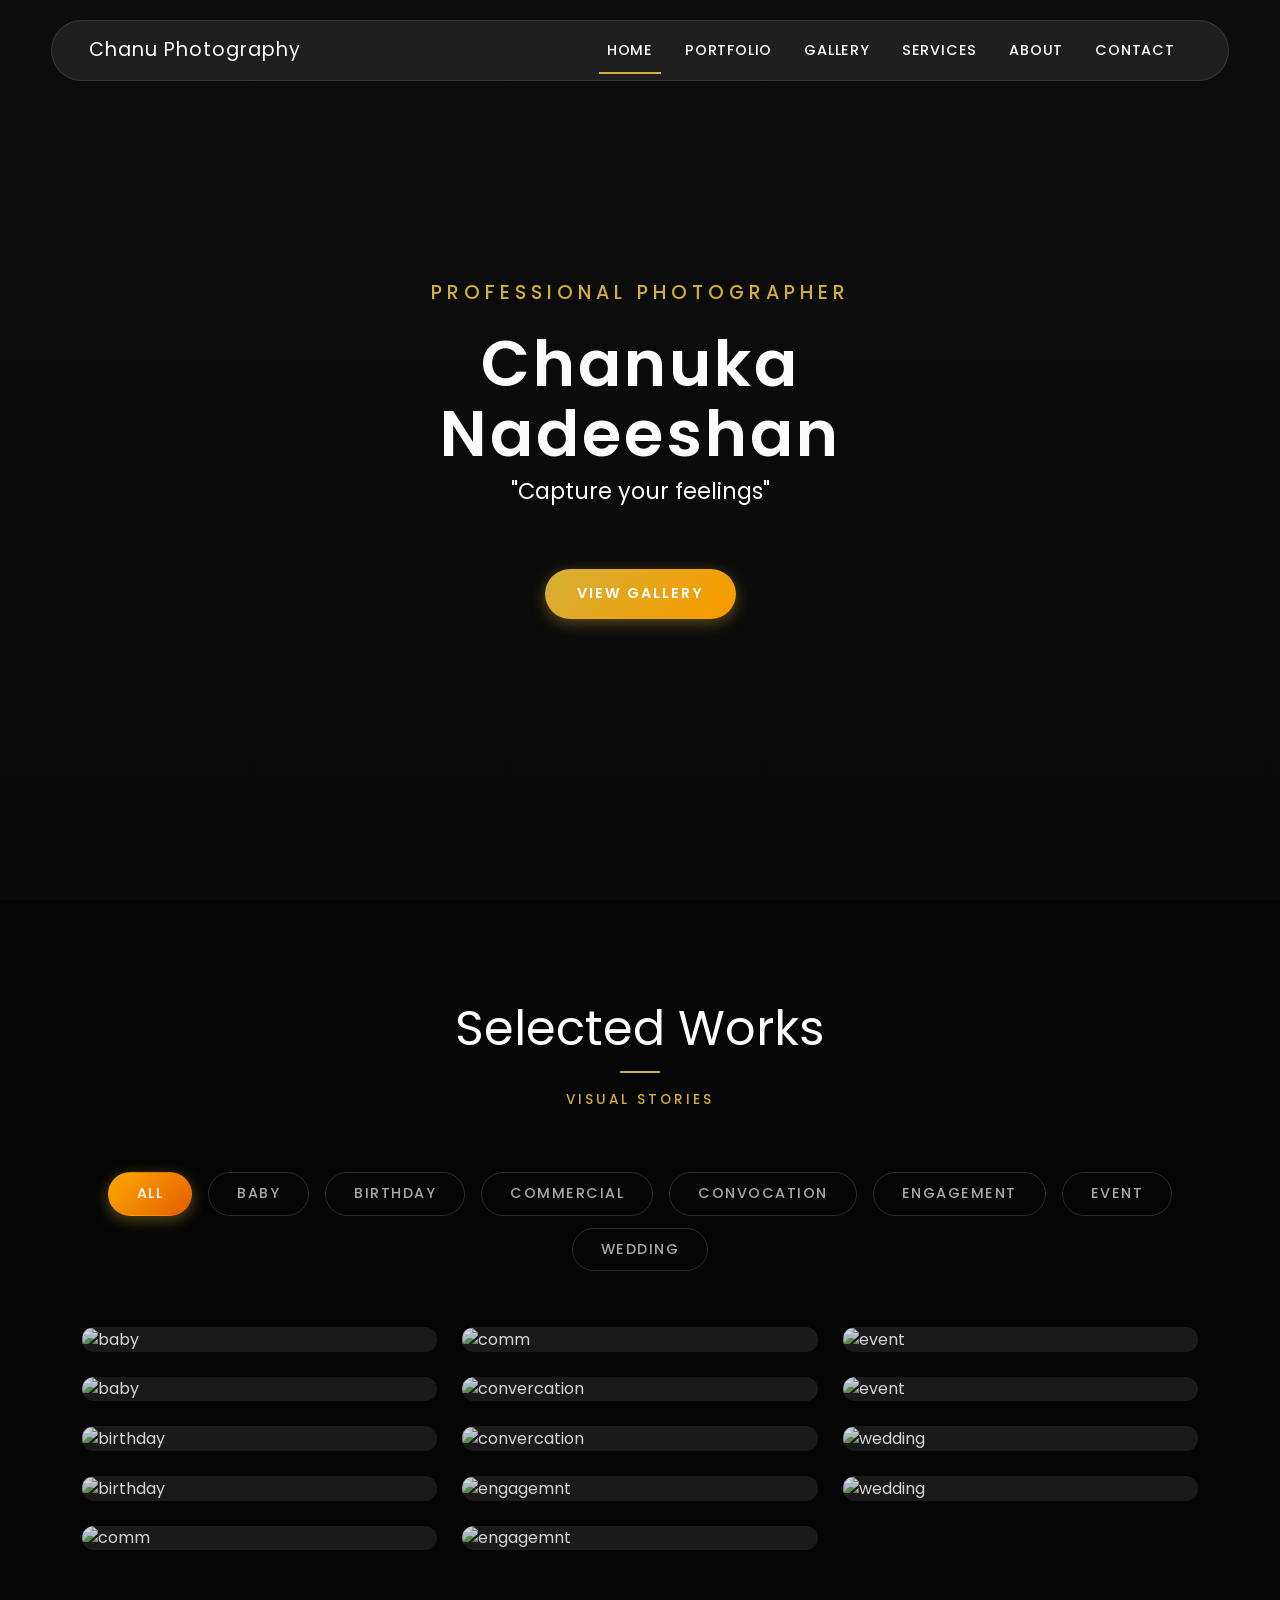
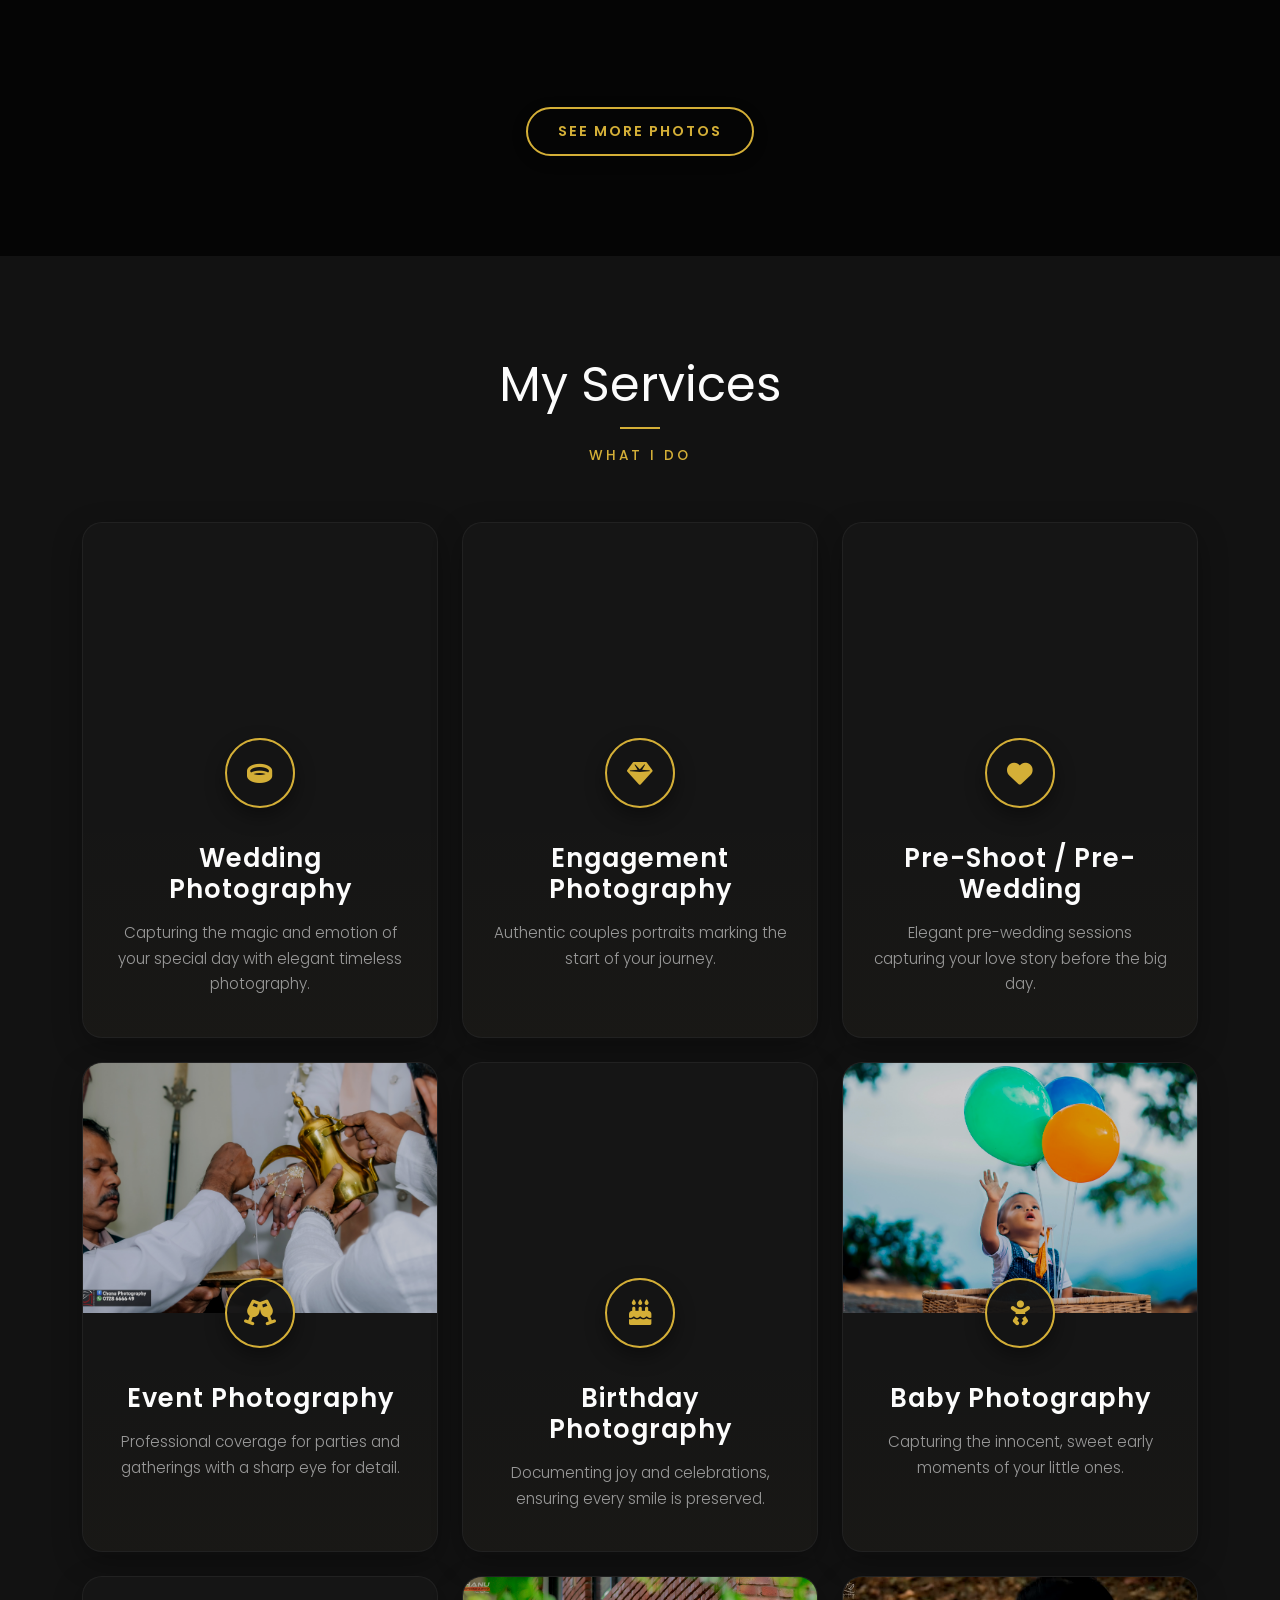
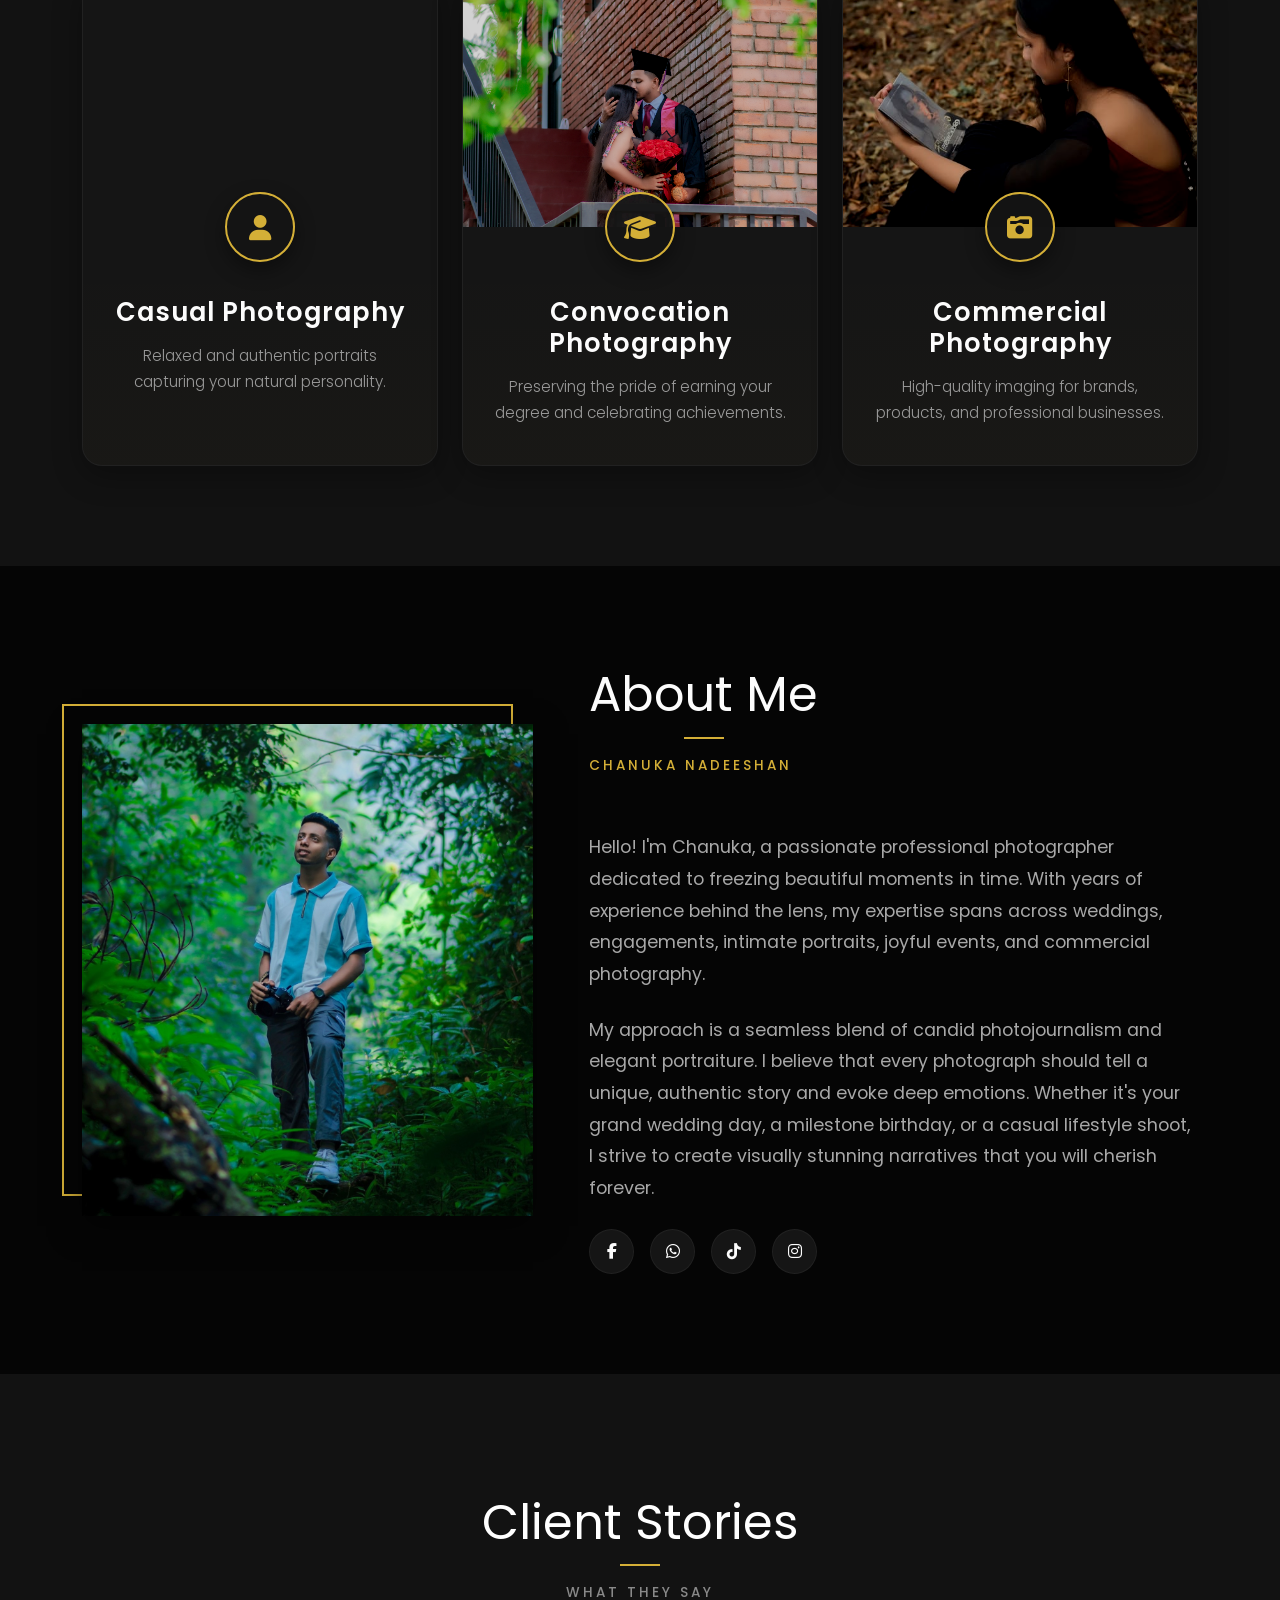
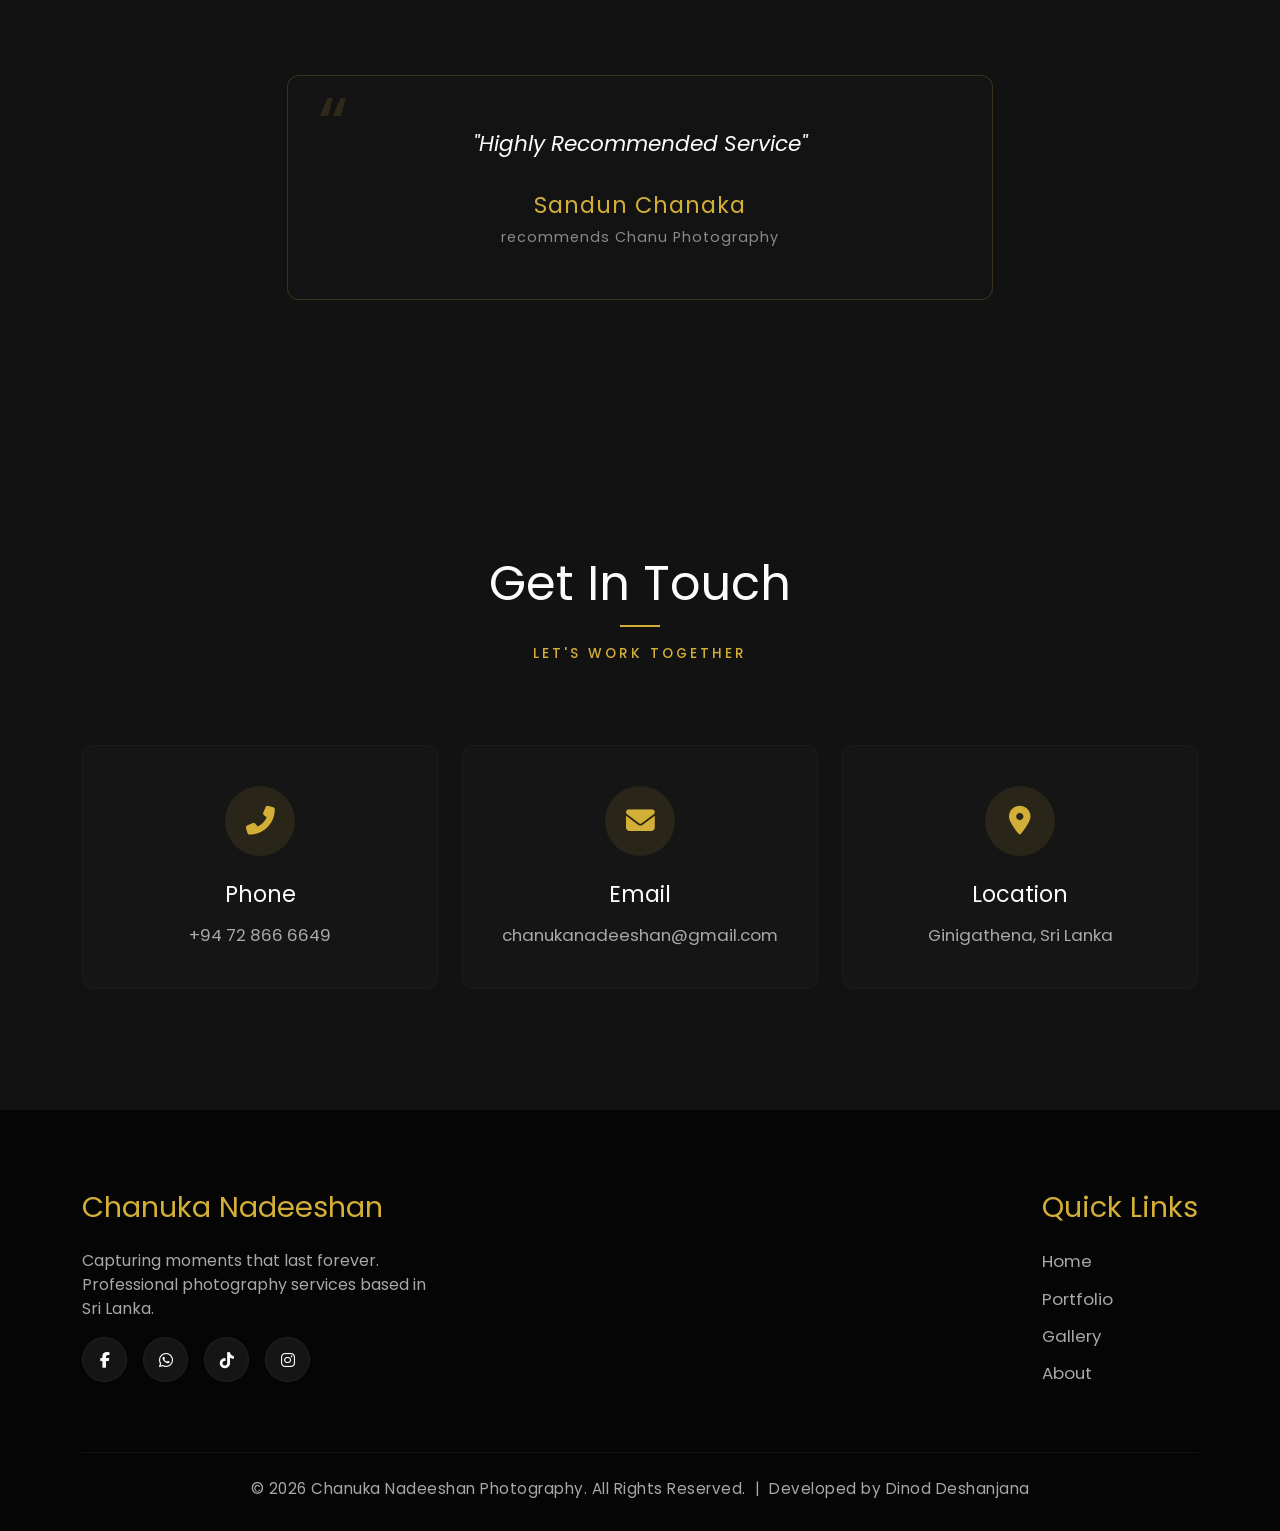
==== commit b7853644: "Rename site to Chanu Photography; tidy gallery HTML Update site branding from "Chanuka Nadeeshan" to" ====
--- a/index.html
+++ b/index.html
@@ -4,7 +4,7 @@
 <head>
     <meta charset="UTF-8">
     <meta name="viewport" content="width=device-width, initial-scale=1.0">
-    <title>Chanuka Nadeeshan | Professional Photographer</title>
+    <title>Chanu Photography | Professional Photographer</title>
 
     <!-- Meta SEO -->
     <meta name="description"
@@ -28,7 +28,7 @@
     <!-- Navigation Bar -->
     <nav class="navbar navbar-expand-lg fixed-top" id="mainNav">
         <div class="container">
-            <a class="navbar-brand" href="#home">Chanuka Nadeeshan</a>
+            <a class="navbar-brand" href="#home">Chanu Photography</a>
             <button class="navbar-toggler" type="button" data-bs-toggle="collapse" data-bs-target="#navbarResponsive"
                 aria-controls="navbarResponsive" aria-expanded="false" aria-label="Toggle navigation">
                 <i class="fas fa-bars"></i>
@@ -54,7 +54,7 @@
                     <div class="hero-content">
                         <h2 class="hero-subtitle">Professional Photographer</h2>
                         <h1 class="hero-title">Chanuka Nadeeshan</h1>
-                        <p class="hero-tagline">"Capturing Moments That Last Forever"</p>
+                        <p class="hero-tagline">"Capture your feelings"</p>
                         <a href="gallery.html" class="btn btn-primary btn-lg mt-3">View Gallery</a>
                     </div>
                 </div>
@@ -547,11 +547,15 @@
                         <h2 class="section-title">About Me</h2>
                         <span class="section-subtitle">Chanuka Nadeeshan</span>
                         <p class="mb-4">Hello! I'm Chanuka, a passionate professional photographer dedicated to freezing
-                            beautiful moments in time. With years of experience behind the lens, my expertise spans across 
+                            beautiful moments in time. With years of experience behind the lens, my expertise spans
+                            across
                             weddings, engagements, intimate portraits, joyful events, and commercial photography.</p>
-                        <p class="mb-4">My approach is a seamless blend of candid photojournalism and elegant portraiture. 
-                            I believe that every photograph should tell a unique, authentic story and evoke deep emotions. 
-                            Whether it's your grand wedding day, a milestone birthday, or a casual lifestyle shoot, I strive to 
+                        <p class="mb-4">My approach is a seamless blend of candid photojournalism and elegant
+                            portraiture.
+                            I believe that every photograph should tell a unique, authentic story and evoke deep
+                            emotions.
+                            Whether it's your grand wedding day, a milestone birthday, or a casual lifestyle shoot, I
+                            strive to
                             create visually stunning narratives that you will cherish forever.</p>
 
                         <div class="social-icons mt-4">
